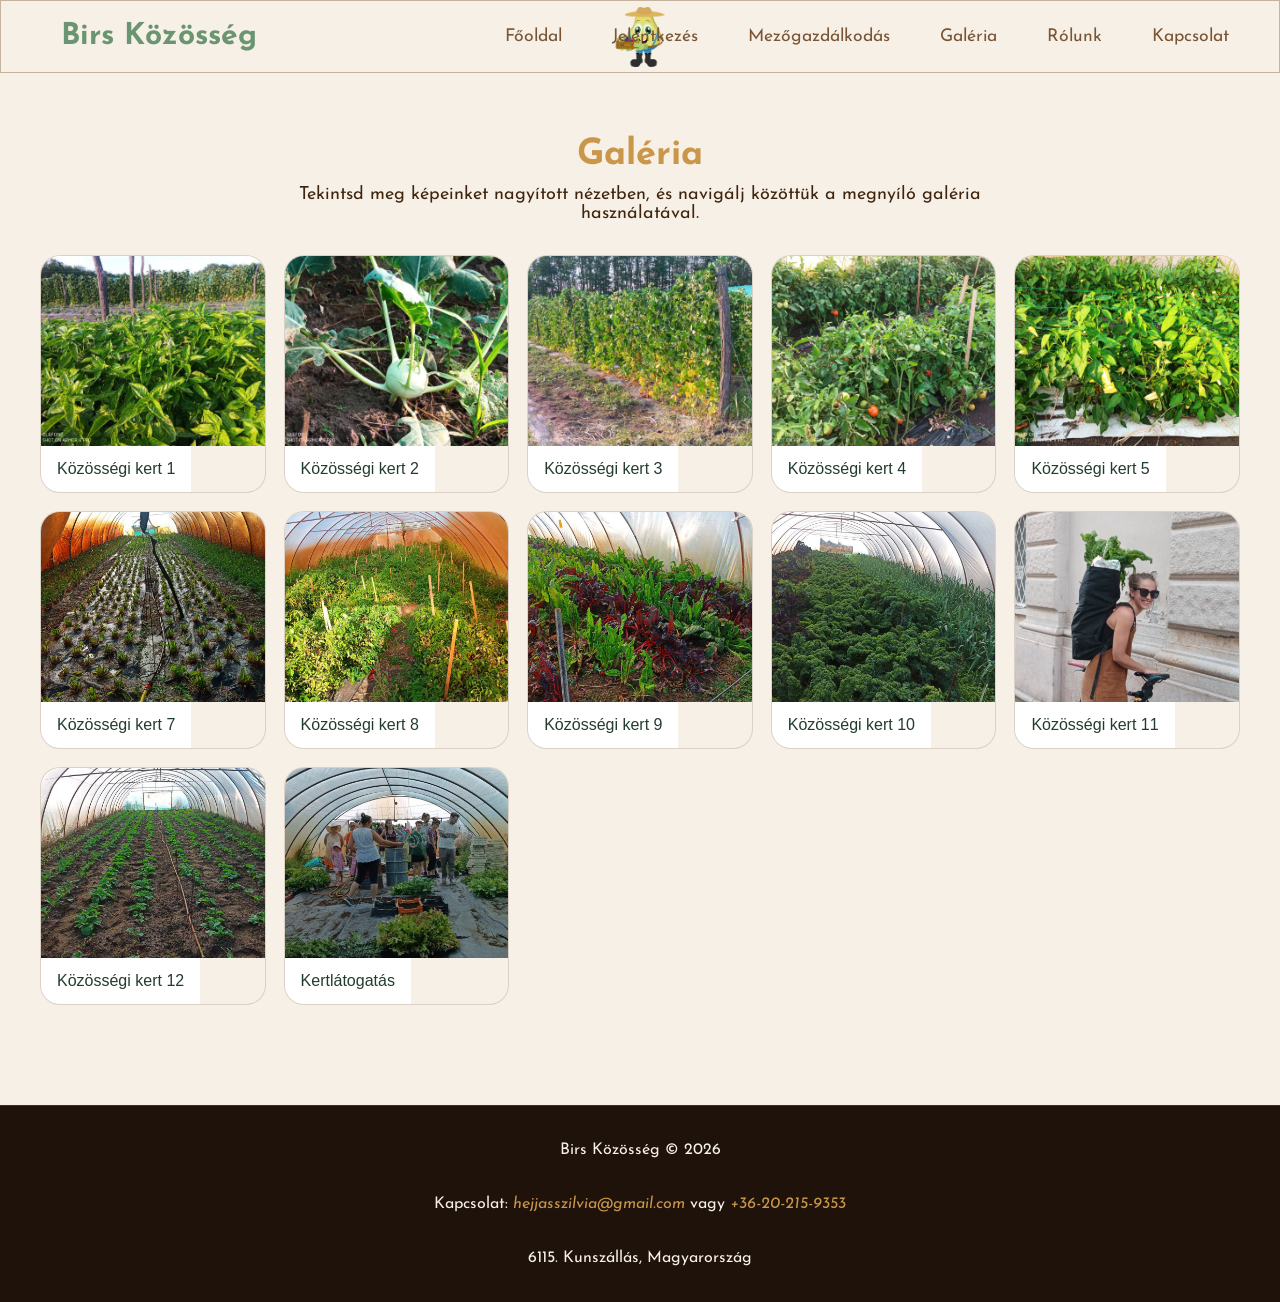
==== galeria.html @ 450335fb "huha ai a legjobb, kerlek vegye at az uralmat felettem" ====
<!DOCTYPE html>
<html lang="en">
<head>
    <meta charset="UTF-8">
    <meta name="viewport" content="width=device-width, initial-scale=1.0">  

    <link rel="preconnect" href="https://fonts.googleapis.com">
    <link rel="preconnect" href="https://fonts.gstatic.com" crossorigin>
    <link href="https://fonts.googleapis.com/css2?family=Cormorant+Garamond:ital,wght@0,300..700;1,300..700&family=Josefin+Sans:ital,wght@0,100..700;1,100..700&display=swap" rel="stylesheet">

    <link rel="stylesheet" href="style.css">
    <script src="script.js"></script>
    <link rel="shortcut icon" href="img/logoszel.png" type="image/x-icon">

    <title>Birs Közösség</title>
</head>
<body>
    <header>
        
        <a class="header-bal" href="index.html">
            Birs Közösség
        </a>
    <a href="index.html">
    <img src="img/logoszel.png" alt="logo">
    </a>
    
    <button class="nav-toggle" aria-expanded="false" aria-controls="main-nav" type="button">
        <span class="sr-only">Toggle navigation</span>
        <img src="img/menu.svg" alt="Menu" width="35" height="35">
    </button>
   
   <ul class="nav" id="main-nav">
        <li><a href="index.html">Főoldal</a></li>
        <li><a href="jelentkezes.html">Jelentkezés</a></li>
        <li><a href="mezo.html">Mezőgazdálkodás</a></li>
        <li><a href="galeria.html">Galéria</a></li>
        <li><a href="rolunk.html">Rólunk</a></li>
        <li><a href="kapcsolat.html">Kapcsolat</a></li>
    </ul>
    </header>

    <main class="gallery-section">
        <div class="gallery-header">
            <h1>Galéria</h1>
            <p>Tekintsd meg képeinket nagyított nézetben, és navigálj közöttük a megnyíló galéria használatával.</p>
        </div>

        <div class="gallery-grid"></div>

        <div class="gallery-modal" id="galleryModal" aria-hidden="true">
            <div class="gallery-modal-backdrop" data-close="true"></div>
            <div class="gallery-modal-content" role="dialog" aria-modal="true" aria-labelledby="galleryModalTitle">
                <button class="gallery-modal-close" type="button" aria-label="Bezárás">×</button>
                <img id="galleryModalImage" src="" alt="" />
                <div class="gallery-modal-controls">
                    <button type="button" class="gallery-prev">Előző</button>
                    <div class="gallery-modal-caption" id="galleryModalCaption"></div>
                    <button type="button" class="gallery-next">Következő</button>
                </div>
            </div>
        </div>
    </main>

    <footer class="site-footer">
        <div class="footer-content">
            <p>Birs Közösség &copy; 2026</p>
            <p>Kapcsolat: <span style="font-style: italic; color: var(--straw);">hejjasszilvia@gmail.com</span> vagy <span style="font-style: italic; color: var(--straw);"> +36-20-215-9353</span></p>
            <p>6115. Kunszállás, Magyarország</p>
        </div>
    </footer>

    <script>
        (function () {
            const galleryImages = [
                { src: 'img/1.jpg', caption: 'Közösségi kert 1' },
                { src: 'img/2.jpg', caption: 'Közösségi kert 2' },
                { src: 'img/3.jpg', caption: 'Közösségi kert 3' },
                { src: 'img/4.jpg', caption: 'Közösségi kert 4' },
                { src: 'img/5.jpg', caption: 'Közösségi kert 5' },
                { src: 'img/7.jpg', caption: 'Közösségi kert 7' },
                { src: 'img/8.jpg', caption: 'Közösségi kert 8' },
                { src: 'img/9.jpg', caption: 'Közösségi kert 9' },
                { src: 'img/10.jpg', caption: 'Közösségi kert 10' },
                { src: 'img/11.jpg', caption: 'Közösségi kert 11' },
                { src: 'img/12.jpg', caption: 'Közösségi kert 12' },
                { src: 'img/kertlat1.jpg', caption: 'Kertlátogatás' }
            ];

            const galleryGrid = document.querySelector('.gallery-grid');
            const modal = document.getElementById('galleryModal');
            const modalImage = document.getElementById('galleryModalImage');
            const modalCaption = document.getElementById('galleryModalCaption');
            const btnPrev = modal.querySelector('.gallery-prev');
            const btnNext = modal.querySelector('.gallery-next');
            const btnClose = modal.querySelector('.gallery-modal-close');
            const backdrop = modal.querySelector('.gallery-modal-backdrop');
            let activeIndex = 0;

            function renderGallery() {
                galleryImages.forEach((item, index) => {
                    const button = document.createElement('button');
                    button.type = 'button';
                    button.className = 'gallery-item';
                    button.dataset.index = index;
                    button.innerHTML = `
                        <img src="${item.src}" alt="${item.caption}" loading="lazy" />
                        <div class="gallery-item-caption">${item.caption}</div>
                    `;
                    button.addEventListener('click', () => openModal(index));
                    galleryGrid.appendChild(button);
                });
            }

            function openModal(index) {
                activeIndex = index;
                updateModal();
                modal.classList.add('open');
                modal.setAttribute('aria-hidden', 'false');
                document.body.style.overflow = 'hidden';
            }

            function closeModal() {
                modal.classList.remove('open');
                modal.setAttribute('aria-hidden', 'true');
                document.body.style.overflow = '';
            }

            function updateModal() {
                const item = galleryImages[activeIndex];
                modalImage.src = item.src;
                modalImage.alt = item.caption;
                modalCaption.textContent = item.caption;
            }

            function showNext() {
                activeIndex = (activeIndex + 1) % galleryImages.length;
                updateModal();
            }

            function showPrev() {
                activeIndex = (activeIndex - 1 + galleryImages.length) % galleryImages.length;
                updateModal();
            }

            btnNext.addEventListener('click', showNext);
            btnPrev.addEventListener('click', showPrev);
            btnClose.addEventListener('click', closeModal);
            backdrop.addEventListener('click', closeModal);
            window.addEventListener('keydown', (event) => {
                if (!modal.classList.contains('open')) return;
                if (event.key === 'Escape') closeModal();
                if (event.key === 'ArrowRight') showNext();
                if (event.key === 'ArrowLeft') showPrev();
            });

            renderGallery();
        })();
    </script>
</body>
</html>
---- style.css ----
:root {
    --soil: #1e120a;
    --bark: #3f2510;
    --clay: #7a5535;
    --straw: #c9964a;
    --cream: #f7f0e6;
    --sage: #6b9472;
    --meadow: #3d6e4e;
    --meadow2: #233d2c;
    --mist: #dde8e0;
    --dusk: #c4b49e;
    --white: #fdfaf6;
}

body{
    background-color: var(--cream);
    margin: 0px;
    /* font-family: 'Cormorant Garamond', serif;
    font-style: italic; */
    font-family: "Josefin Sans", sans-serif;
}

header{
    position: relative;
    background: rgba(247, 240, 230, 0.93);
    backdrop-filter: blur(10px);
    border: 1px solid var(--dusk);
    color: white;
    padding: 20px 40px;
    display: flex;
    justify-content: space-between;
    align-items: center;
}

header .nav {
    font-size: 1.1rem;
    z-index: 1;
    margin: 0;
    padding: 0;
    list-style: none;
    display: flex;
    gap: 30px;
}

header .nav li a {
    padding: 5px 10px;
    border-radius: 7px;
    text-decoration: none;
    color: var(--clay);
    transition: .5s cubic-bezier(0.075, 0.82, 0.165, 1);
}

header .nav li a:hover {
    background-color: var(--clay);
    color: var(--white);
}

header img {
    position: absolute;
    left: 50%;
    top: 50%;
    transform: translate(-50%, -50%);
    height: 60px;
}

header .header-bal:any-link{
    font-weight: bold;
    z-index: 1;
    padding-left: 20px;
    display: flex;
    flex-direction: row;
    gap: 40px;
    font-size: 30px;
    color: var(--sage);
    margin: 0px;
    text-decoration: none;
    transition: .5s cubic-bezier(0.075, 0.82, 0.165, 1);
}

header .header-bal:any-link:hover{
    color: var(--clay);
}

header .p-bal {
    font-weight: bold;
    z-index: 1;
    padding-left: 20px;
    display: flex;
    flex-direction: row;
    gap: 40px;
    font-size: 15px;
    color: var(--sage);
    margin: 0px;
}

header .nav-toggle {
    display: none;
    border: none;
    background: transparent;
    padding: 10px;
    cursor: pointer;
    z-index: 2;
}

header .nav-toggle img {
    display: block;
    width: 35px;
    height: 35px;
    object-fit: contain;
}

.sr-only {
    position: absolute;
    width: 1px;
    height: 1px;
    padding: 0;
    margin: -1px;
    overflow: hidden;
    clip: rect(0, 0, 0, 0);
    white-space: nowrap;
    border: 0;
}

.atadopontok{
    max-width: 800px;
    margin-top: 50px;
    margin-left: auto;
    margin-right: auto;
}

.atadopontok h1{
    font-size: 30px;
    font-weight: bold;
    color: var(--straw);
    margin-bottom: 20px;
    text-align: center;
}
.atadopontok li{
    margin-bottom: 14px;

}
.atadopontok li a:any-link{
    font-size: 17px;
    font-weight: bold;
    text-decoration: none;
    color: var(--bark);
    transition: .5s cubic-bezier(0.075, 0.82, 0.165, 1);
}

.jelentkezes{
    color: var(--meadow2);
    
    max-width: 60%;
    margin-top: 50px;
    margin-left: auto;
    margin-right: auto;
}

.jelentkezes h1{
    font-size: 28px;
    font-weight: bold;
    color: var(--bark);
    margin-bottom: 10px;
    text-align: center;
}

.jelentkezes p{
    font-size: 20px;
    color: var(--bark);
    margin-bottom: 10px;
    text-align: justify;
}

.gallery-section {
    max-width: 1200px;
    margin: 0 auto;
    padding: 40px 20px;
}

.gallery-header {
    text-align: center;
    margin-bottom: 32px;
}

.gallery-header h1 {
    font-size: 36px;
    color: var(--straw);
    margin-bottom: 12px;
}

.gallery-header p {
    font-size: 18px;
    color: var(--bark);
    max-width: 760px;
    margin: 0 auto;
}

.gallery-grid {
    display: grid;
    grid-template-columns: repeat(auto-fit, minmax(220px, 1fr));
    gap: 18px;
}

.gallery-item {
    background: var(--cream);
    border: 1px solid rgba(62, 36, 16, 0.15);
    border-radius: 20px;
    overflow: hidden;
    cursor: pointer;
    text-align: left;
    padding: 0;
    display: flex;
    flex-direction: column;
    transition: transform 0.25s ease, box-shadow 0.25s ease;
}

.gallery-item:hover {
    transform: translateY(-4px);
    box-shadow: 0 16px 30px rgba(0, 0, 0, 0.12);
}

.gallery-item img {
    width: 100%;
    height: 190px;
    object-fit: cover;
    display: block;
}

.gallery-item-caption {
    padding: 14px 16px;
    font-size: 16px;
    color: var(--meadow2);
    background: #fff;
}

.gallery-modal {
    position: fixed;
    inset: 0;
    display: none;
    justify-content: center;
    align-items: center;
    z-index: 999;
}

.gallery-modal.open {
    display: flex;
}

.gallery-modal-backdrop {
    position: absolute;
    inset: 0;
    background: rgba(15, 12, 8, 0.85);
}

.gallery-modal-content {
    position: relative;
    width: min(100%, 980px);
    max-height: 90vh;
    z-index: 1;
    display: flex;
    flex-direction: column;
    gap: 14px;
}

.gallery-modal img {
    width: 100%;
    max-height: 75vh;
    object-fit: contain;
    border-radius: 20px;
    background: #000;
}

.gallery-modal-close {
    position: absolute;
    top: -10px;
    right: -10px;
    background: rgba(255, 255, 255, 0.14);
    color: var(--cream);
    border: none;
    font-size: 30px;
    width: 48px;
    height: 48px;
    border-radius: 50%;
    cursor: pointer;
    z-index: 2;
}

.gallery-modal-controls {
    display: flex;
    align-items: center;
    justify-content: space-between;
    gap: 12px;
}

.gallery-modal-caption {
    flex: 1;
    color: var(--cream);
    font-size: 18px;
    text-align: center;
    min-height: 42px;
}

.gallery-modal button {
    border: none;
    background: rgba(255,255,255,0.14);
    color: var(--cream);
    padding: 12px 18px;
    border-radius: 999px;
    cursor: pointer;
    transition: background 0.2s ease;
}

.gallery-modal button:hover {
    background: rgba(255,255,255,0.22);
}

@media (max-width: 860px) {
    .gallery-item img {
        height: 160px;
    }

    .gallery-modal-content {
        width: 100%;
        padding: 16px;
    }

    .gallery-modal button {
        padding: 10px 14px;
        font-size: 14px;
    }
}

@media (max-width: 600px) {
    .gallery-grid {
        grid-template-columns: 1fr;
    }

    .gallery-modal-controls {
        flex-direction: column;
        align-items: stretch;
    }
}

@media (max-width: 1000px) {
    header {
        padding: 20px;
        flex-wrap: wrap;
        align-items: flex-start;
        gap: 20px;
    }

    header > div {
        order: 1;
    }

    header .header-bal:any-link {
        font-size: 24px;
        padding-left: 0;
        gap: 20px;
        margin-top: 18px;
        order: 1;
        
    }

    header .p-bal {
        order: 1;
        margin-top: 0px;
        padding-left: 0;
    }

    header > a:has(img) {
        order: 0;
    }

    header img {
        position: static;
        transform: none;
        height: 50px;
        order: 3;
    }

    header .nav-toggle {
        display: flex;
        order: 2;
        margin-left: auto;
    }

    header .nav {
        width: 100%;
        display: none;
        flex-direction: column;
        gap: 12px;
        margin: 0;
        padding: 10px 0 0;
        order: 4;
        border-top: 1px solid var(--dusk);
    }

    header .nav.open {
        display: flex;
    }

    header .nav li a {
        display: block;
        width: 100%;
        padding: 10px 12px;
    }

    .atadopontok{
        max-width: 90%;
        margin-top: 30px;
    }

    .jelentkezes{
    max-width: 90%;
    }

    .site-footer {
        padding: 18px 14px;
    }

    .kertlat {
        flex-direction: column;
        align-items: stretch;
    }

    .kertlat .jelentkezes,
    .kertlat img {
        width: 100%;
    }
}

#leaflet-js-map {
    margin-left: auto;
    margin-right: auto;
    width: 400px;
    height: 400px;
    margin-top: 30px;
    margin-bottom: 30px;
    border-radius: 30px;
    box-shadow: 0px 0px 20px rgba(0, 0, 0, 0.3);
}

.site-footer {
    margin-top: 60px;
    background-color: var(--soil);
    color: var(--cream);
    padding: 20px 18px;
    text-align: center;
    border-top: 1px solid rgba(255, 255, 255, 0.12);
}

.site-footer .footer-content {
    display: flex;
    flex-direction: column;
    gap: 6px;
    align-items: center;
    justify-content: center;
}

.site-footer a:hover {
    text-decoration: underline;
}

.kertlat {
    display: flex;
    align-items: center;
    gap: 30px;
    flex-wrap: wrap;
    max-width: 1200px;
    margin: 0 auto;
    padding: 30px 20px;
}

.kertlat .jelentkezes {
    flex: 1 1 320px;
    min-width: 280px;
}

.kertlat img {
    flex: 1 1 320px;
    max-width: 600px;
    width: 100%;
    border-radius: 15px;
    height: auto;
    display: block;
    margin: 0 auto;
}
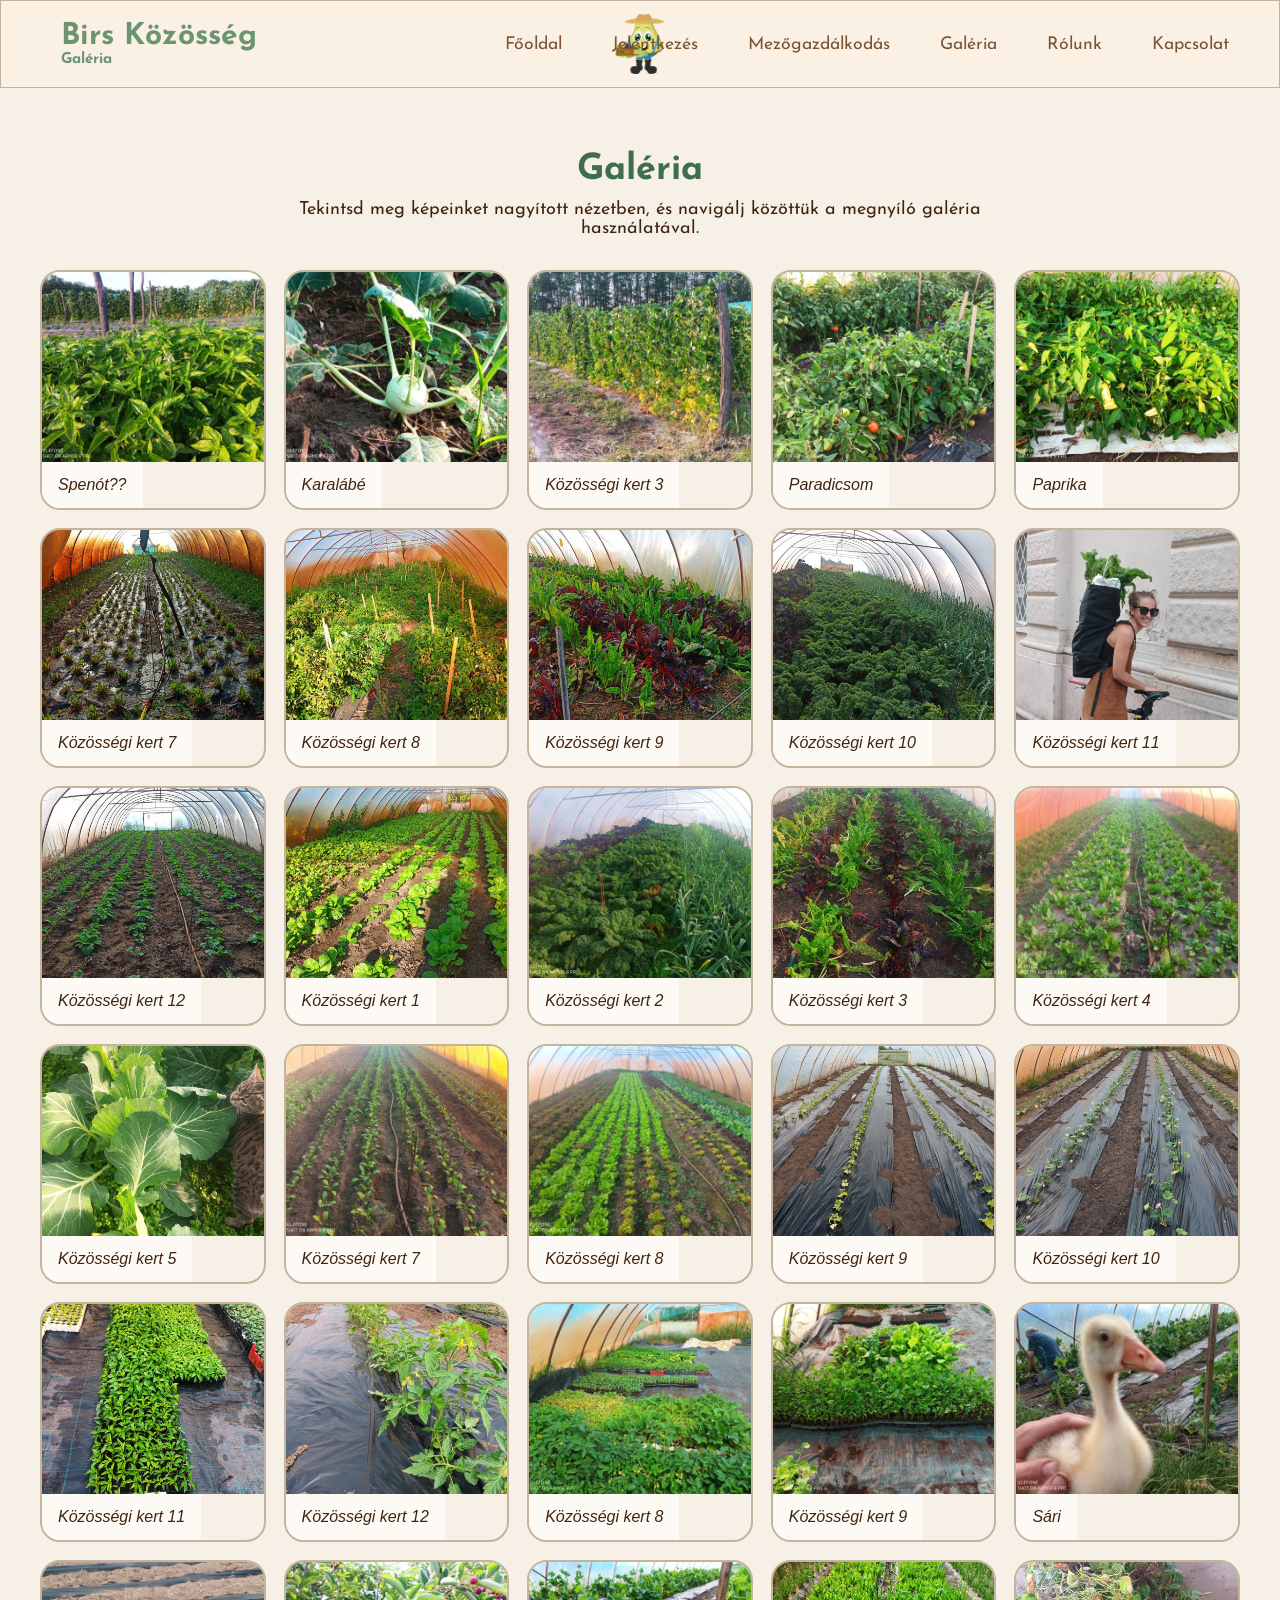
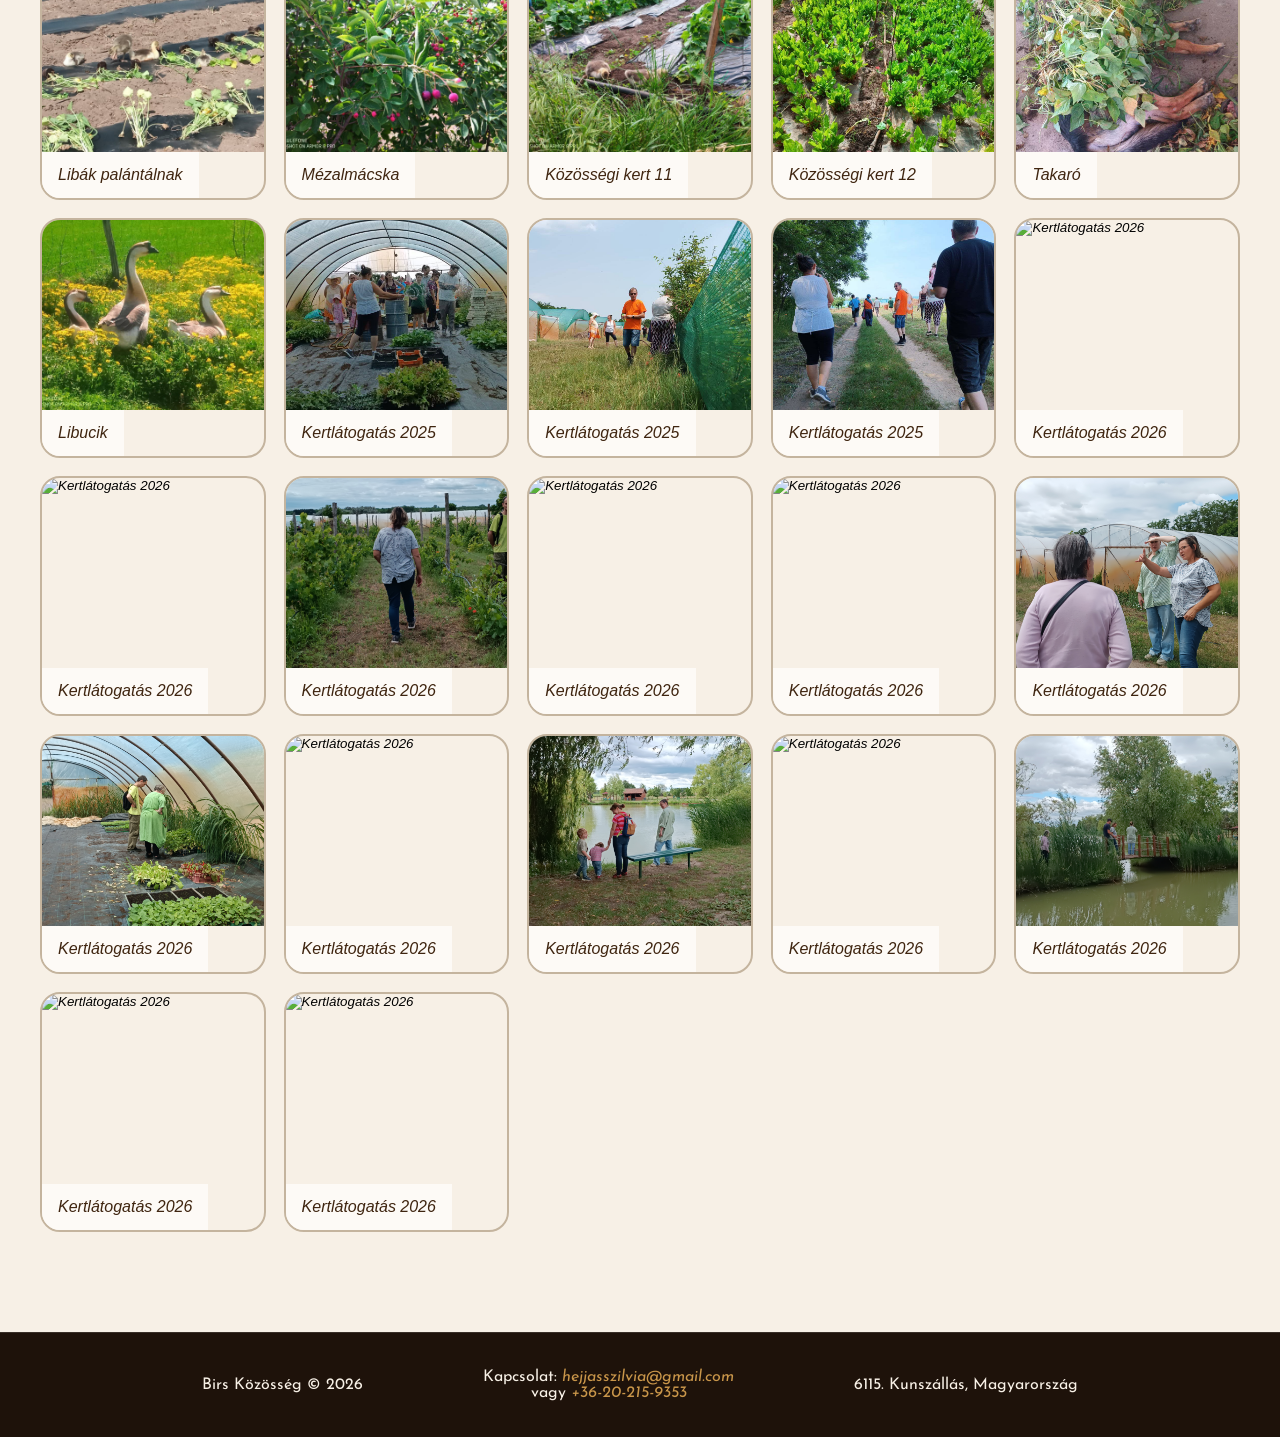
==== commit 73628437: "asd" ====
--- a/galeria.html
+++ b/galeria.html
@@ -17,9 +17,12 @@
 <body>
     <header>
         
+        <div>
         <a class="header-bal" href="index.html">
             Birs Közösség
         </a>
+        <p class="p-bal">Galéria</p>
+        </div>
     <a href="index.html">
     <img src="img/logoszel.png" alt="logo">
     </a>
@@ -50,7 +53,7 @@
         <div class="gallery-modal" id="galleryModal" aria-hidden="true">
             <div class="gallery-modal-backdrop" data-close="true"></div>
             <div class="gallery-modal-content" role="dialog" aria-modal="true" aria-labelledby="galleryModalTitle">
-                <button class="gallery-modal-close" type="button" aria-label="Bezárás">×</button>
+                <button class="gallery-modal-close" type="button" aria-label="Bezárás">X</button>
                 <img id="galleryModalImage" src="" alt="" />
                 <div class="gallery-modal-controls">
                     <button type="button" class="gallery-prev">Előző</button>
@@ -64,7 +67,7 @@
     <footer class="site-footer">
         <div class="footer-content">
             <p>Birs Közösség &copy; 2026</p>
-            <p>Kapcsolat: <span style="font-style: italic; color: var(--straw);">hejjasszilvia@gmail.com</span> vagy <span style="font-style: italic; color: var(--straw);"> +36-20-215-9353</span></p>
+            <p>Kapcsolat: <span style="font-style: italic; color: var(--straw);">hejjasszilvia@gmail.com</span><br> vagy <span style="font-style: italic; color: var(--straw);"> +36-20-215-9353</span></p>
             <p>6115. Kunszállás, Magyarország</p>
         </div>
     </footer>
@@ -72,18 +75,53 @@
     <script>
         (function () {
             const galleryImages = [
-                { src: 'img/1.jpg', caption: 'Közösségi kert 1' },
-                { src: 'img/2.jpg', caption: 'Közösségi kert 2' },
+                { src: 'img/1.jpg', caption: 'Spenót??' },
+                { src: 'img/2.jpg', caption: 'Karalábé' },
                 { src: 'img/3.jpg', caption: 'Közösségi kert 3' },
-                { src: 'img/4.jpg', caption: 'Közösségi kert 4' },
-                { src: 'img/5.jpg', caption: 'Közösségi kert 5' },
+                { src: 'img/4.jpg', caption: 'Paradicsom' },
+                { src: 'img/5.jpg', caption: 'Paprika' },
                 { src: 'img/7.jpg', caption: 'Közösségi kert 7' },
                 { src: 'img/8.jpg', caption: 'Közösségi kert 8' },
                 { src: 'img/9.jpg', caption: 'Közösségi kert 9' },
                 { src: 'img/10.jpg', caption: 'Közösségi kert 10' },
                 { src: 'img/11.jpg', caption: 'Közösségi kert 11' },
                 { src: 'img/12.jpg', caption: 'Közösségi kert 12' },
-                { src: 'img/kertlat1.jpg', caption: 'Kertlátogatás' }
+                { src: 'img/13.jpg', caption: 'Közösségi kert 1' },
+                { src: 'img/14.jpg', caption: 'Közösségi kert 2' },
+                { src: 'img/15.jpg', caption: 'Közösségi kert 3' },
+                { src: 'img/16.jpg', caption: 'Közösségi kert 4' },
+                { src: 'img/17.jpg', caption: 'Közösségi kert 5' },
+                { src: 'img/18.jpg', caption: 'Közösségi kert 7' },
+                { src: 'img/19.jpg', caption: 'Közösségi kert 8' },
+                { src: 'img/20.jpg', caption: 'Közösségi kert 9' },
+                { src: 'img/21.jpg', caption: 'Közösségi kert 10' },
+                { src: 'img/22.jpg', caption: 'Közösségi kert 11' },
+                { src: 'img/23.jpg', caption: 'Közösségi kert 12' },
+                { src: 'img/24.jpg', caption: 'Közösségi kert 8' },
+                { src: 'img/25.jpg', caption: 'Közösségi kert 9' },
+                { src: 'img/26.jpg', caption: 'Sári' },
+                { src: 'img/27.jpg', caption: 'Libák palántálnak' },
+                { src: 'img/28.jpg', caption: 'Mézalmácska' },
+                { src: 'img/29.jpg', caption: 'Közösségi kert 11' },
+                { src: 'img/30.jpg', caption: 'Közösségi kert 12' },
+                { src: 'img/31.jpg', caption: 'Takaró' },
+                { src: 'img/32.jpg', caption: 'Libucik' },
+                { src: 'img/k1.jpg', caption: 'Kertlátogatás 2025' },
+                { src: 'img/k2.jpg', caption: 'Kertlátogatás 2025' },
+                { src: 'img/k3.jpg', caption: 'Kertlátogatás 2025' },
+                { src: 'img/kt1.jpg', caption: 'Kertlátogatás 2026' },
+                { src: 'img/kt2.jpg', caption: 'Kertlátogatás 2026' },
+                { src: 'img/kt3.jpg', caption: 'Kertlátogatás 2026' },
+                { src: 'img/kt4.jpg', caption: 'Kertlátogatás 2026' },
+                { src: 'img/kt5.jpg', caption: 'Kertlátogatás 2026' },
+                { src: 'img/kt6.jpg', caption: 'Kertlátogatás 2026' },
+                { src: 'img/kt7.jpg', caption: 'Kertlátogatás 2026' },
+                { src: 'img/kt8.jpg', caption: 'Kertlátogatás 2026' },
+                { src: 'img/kt9.jpg', caption: 'Kertlátogatás 2026' },
+                { src: 'img/kt10.jpg', caption: 'Kertlátogatás 2026' },
+                { src: 'img/kt11.jpg', caption: 'Kertlátogatás 2026' },
+                { src: 'img/kt12.jpg', caption: 'Kertlátogatás 2026' },
+                { src: 'img/kt13.jpg', caption: 'Kertlátogatás 2026' },
             ];
 
             const galleryGrid = document.querySelector('.gallery-grid');
--- a/style.css
+++ b/style.css
@@ -22,10 +22,9 @@
 
 header{
     position: relative;
-    background: rgba(247, 240, 230, 0.93);
+    background: #faf1e4;
     backdrop-filter: blur(10px);
     border: 1px solid var(--dusk);
-    color: white;
     padding: 20px 40px;
     display: flex;
     justify-content: space-between;
@@ -151,7 +150,7 @@
     color: var(--meadow2);
     
     max-width: 60%;
-    margin-top: 50px;
+    margin-top: 70px;
     margin-left: auto;
     margin-right: auto;
 }
@@ -184,7 +183,7 @@
 
 .gallery-header h1 {
     font-size: 36px;
-    color: var(--straw);
+    color: var(--meadow);
     margin-bottom: 12px;
 }
 
@@ -202,8 +201,9 @@
 }
 
 .gallery-item {
+    font-style: italic;
     background: var(--cream);
-    border: 1px solid rgba(62, 36, 16, 0.15);
+    border: 2px solid var(--dusk);
     border-radius: 20px;
     overflow: hidden;
     cursor: pointer;
@@ -211,7 +211,7 @@
     padding: 0;
     display: flex;
     flex-direction: column;
-    transition: transform 0.25s ease, box-shadow 0.25s ease;
+    transition: transform 0.5s cubic-bezier(0.075, 0.82, 0.165, 1), box-shadow 0.4s cubic-bezier(0.075, 0.82, 0.165, 1);
 }
 
 .gallery-item:hover {
@@ -229,8 +229,8 @@
 .gallery-item-caption {
     padding: 14px 16px;
     font-size: 16px;
-    color: var(--meadow2);
-    background: #fff;
+    color: var(--bark);
+    background: var(--white);
 }
 
 .gallery-modal {
@@ -272,12 +272,12 @@
 
 .gallery-modal-close {
     position: absolute;
-    top: -10px;
-    right: -10px;
+    top: -50px;
+    right: -50px;
     background: rgba(255, 255, 255, 0.14);
     color: var(--cream);
     border: none;
-    font-size: 30px;
+    font-size: 23px;
     width: 48px;
     height: 48px;
     border-radius: 50%;
@@ -314,6 +314,63 @@
     background: rgba(255,255,255,0.22);
 }
 
+#leaflet-js-map {
+    margin-left: auto;
+    margin-right: auto;
+    width: 400px;
+    height: 400px;
+    margin-top: 30px;
+    margin-bottom: 30px;
+    border-radius: 30px;
+    box-shadow: 0px 0px 20px rgba(0, 0, 0, 0.3);
+}
+
+.site-footer {
+    margin-top: 60px;
+    background-color: var(--soil);
+    color: var(--cream);
+    padding: 20px 18px;
+    text-align: center;
+    border-top: 1px solid rgba(255, 255, 255, 0.12);
+}
+
+.site-footer .footer-content {
+    display: flex;
+    flex-direction: row;
+    gap: 120px;
+    align-items: center;
+    justify-content: center;
+}
+
+.site-footer p:hover {
+    color: var(--dusk);
+}
+
+.kertlat {
+    display: flex;
+    align-items: center;
+    gap: 30px;
+    flex-wrap: wrap;
+    max-width: 1200px;
+    margin: 0 auto;
+    padding: 30px 20px;
+}
+
+.kertlat .jelentkezes {
+    flex: 1 1 320px;
+    min-width: 280px;
+}
+
+.kertlat img {
+    flex: 1 1 320px;
+    max-width: 600px;
+    width: 100%;
+    border-radius: 15px;
+    height: auto;
+    display: block;
+    margin: 0 auto;
+}
+
 @media (max-width: 860px) {
     .gallery-item img {
         height: 160px;
@@ -338,6 +395,9 @@
     .gallery-modal-controls {
         flex-direction: column;
         align-items: stretch;
+        margin-left: auto;
+        margin-right: auto;
+        width: 25%;
     }
 }
 
@@ -419,6 +479,11 @@
         padding: 18px 14px;
     }
 
+    .site-footer .footer-content {
+        flex-direction: column;
+        gap: 12px;
+    }
+
     .kertlat {
         flex-direction: column;
         align-items: stretch;
@@ -430,63 +495,7 @@
     }
 }
 
-#leaflet-js-map {
-    margin-left: auto;
-    margin-right: auto;
-    width: 400px;
-    height: 400px;
-    margin-top: 30px;
-    margin-bottom: 30px;
-    border-radius: 30px;
-    box-shadow: 0px 0px 20px rgba(0, 0, 0, 0.3);
-}
-
-.site-footer {
-    margin-top: 60px;
-    background-color: var(--soil);
-    color: var(--cream);
-    padding: 20px 18px;
-    text-align: center;
-    border-top: 1px solid rgba(255, 255, 255, 0.12);
-}
-
-.site-footer .footer-content {
-    display: flex;
-    flex-direction: column;
-    gap: 6px;
-    align-items: center;
-    justify-content: center;
-}
-
-.site-footer a:hover {
-    text-decoration: underline;
-}
-
-.kertlat {
-    display: flex;
-    align-items: center;
-    gap: 30px;
-    flex-wrap: wrap;
-    max-width: 1200px;
-    margin: 0 auto;
-    padding: 30px 20px;
-}
-
-.kertlat .jelentkezes {
-    flex: 1 1 320px;
-    min-width: 280px;
-}
-
-.kertlat img {
-    flex: 1 1 320px;
-    max-width: 600px;
-    width: 100%;
-    border-radius: 15px;
-    height: auto;
-    display: block;
-    margin: 0 auto;
-}
-
-
-
-
+
+
+
+
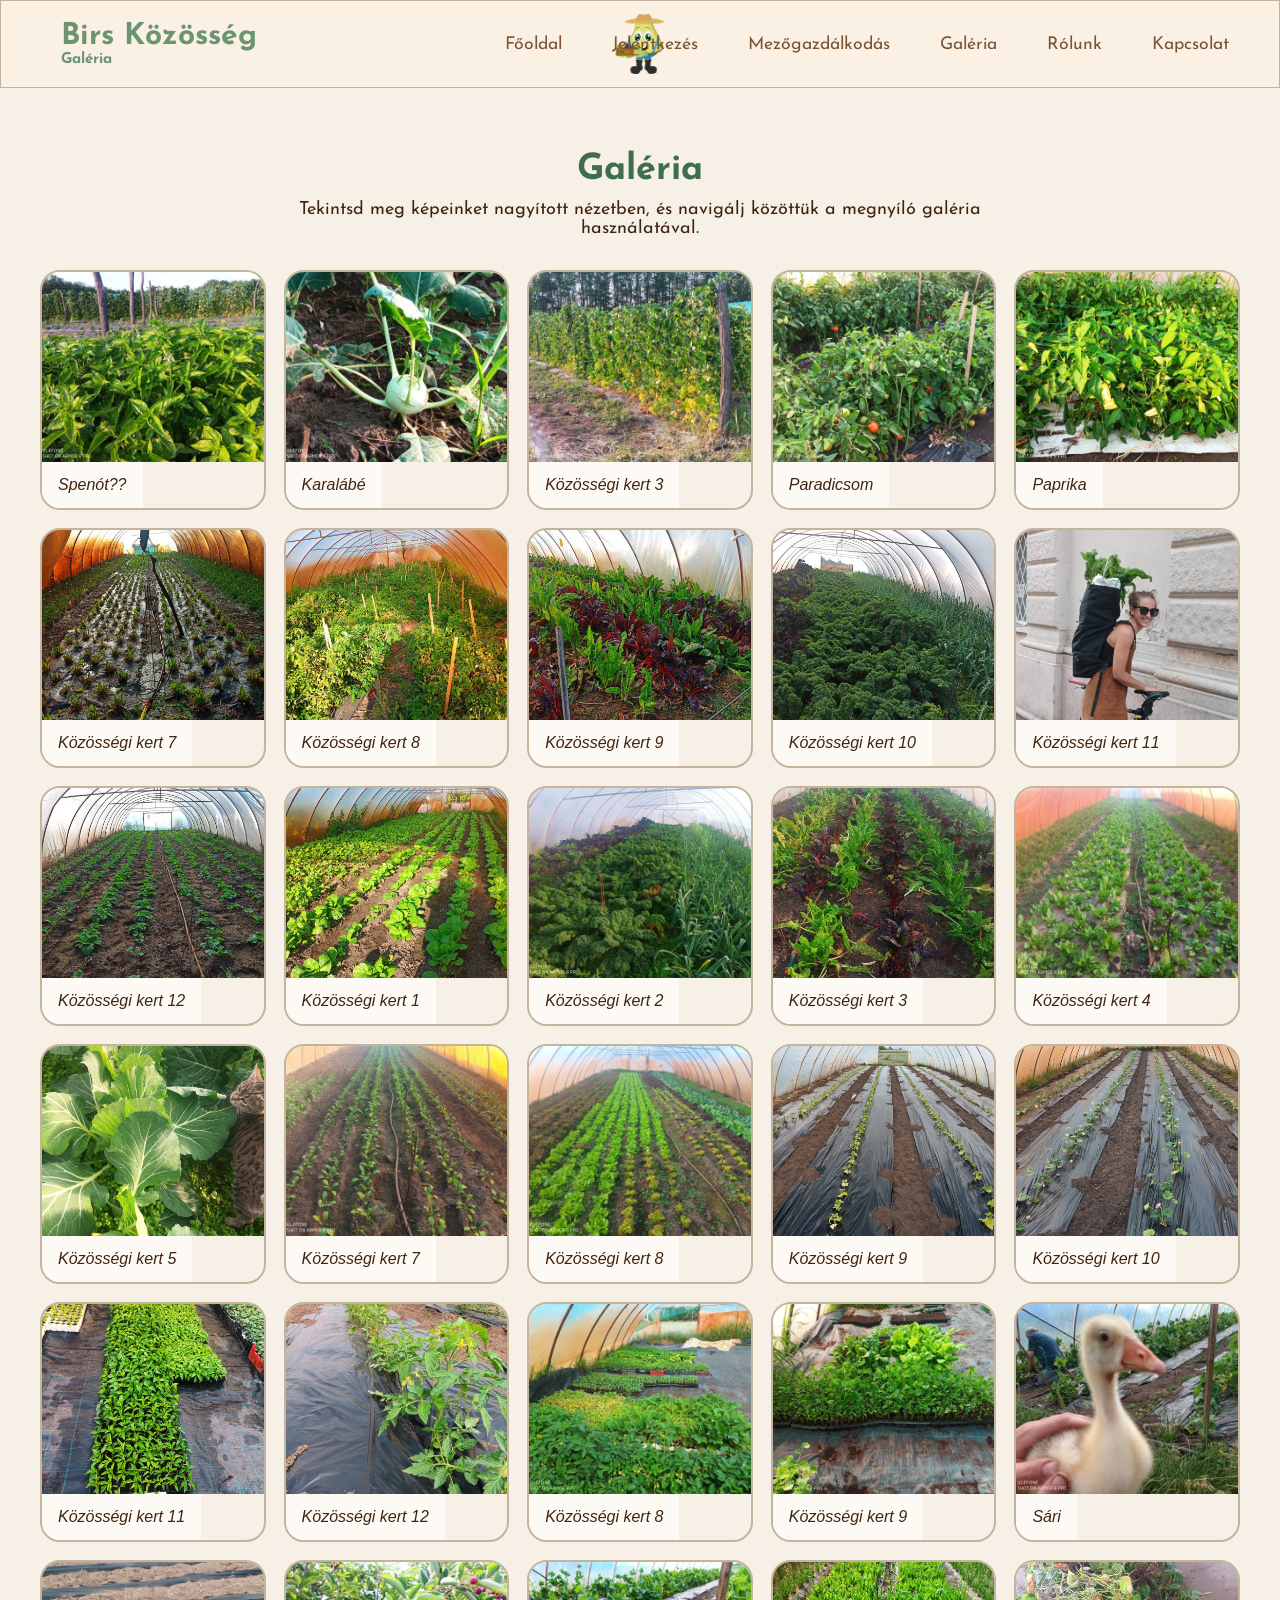
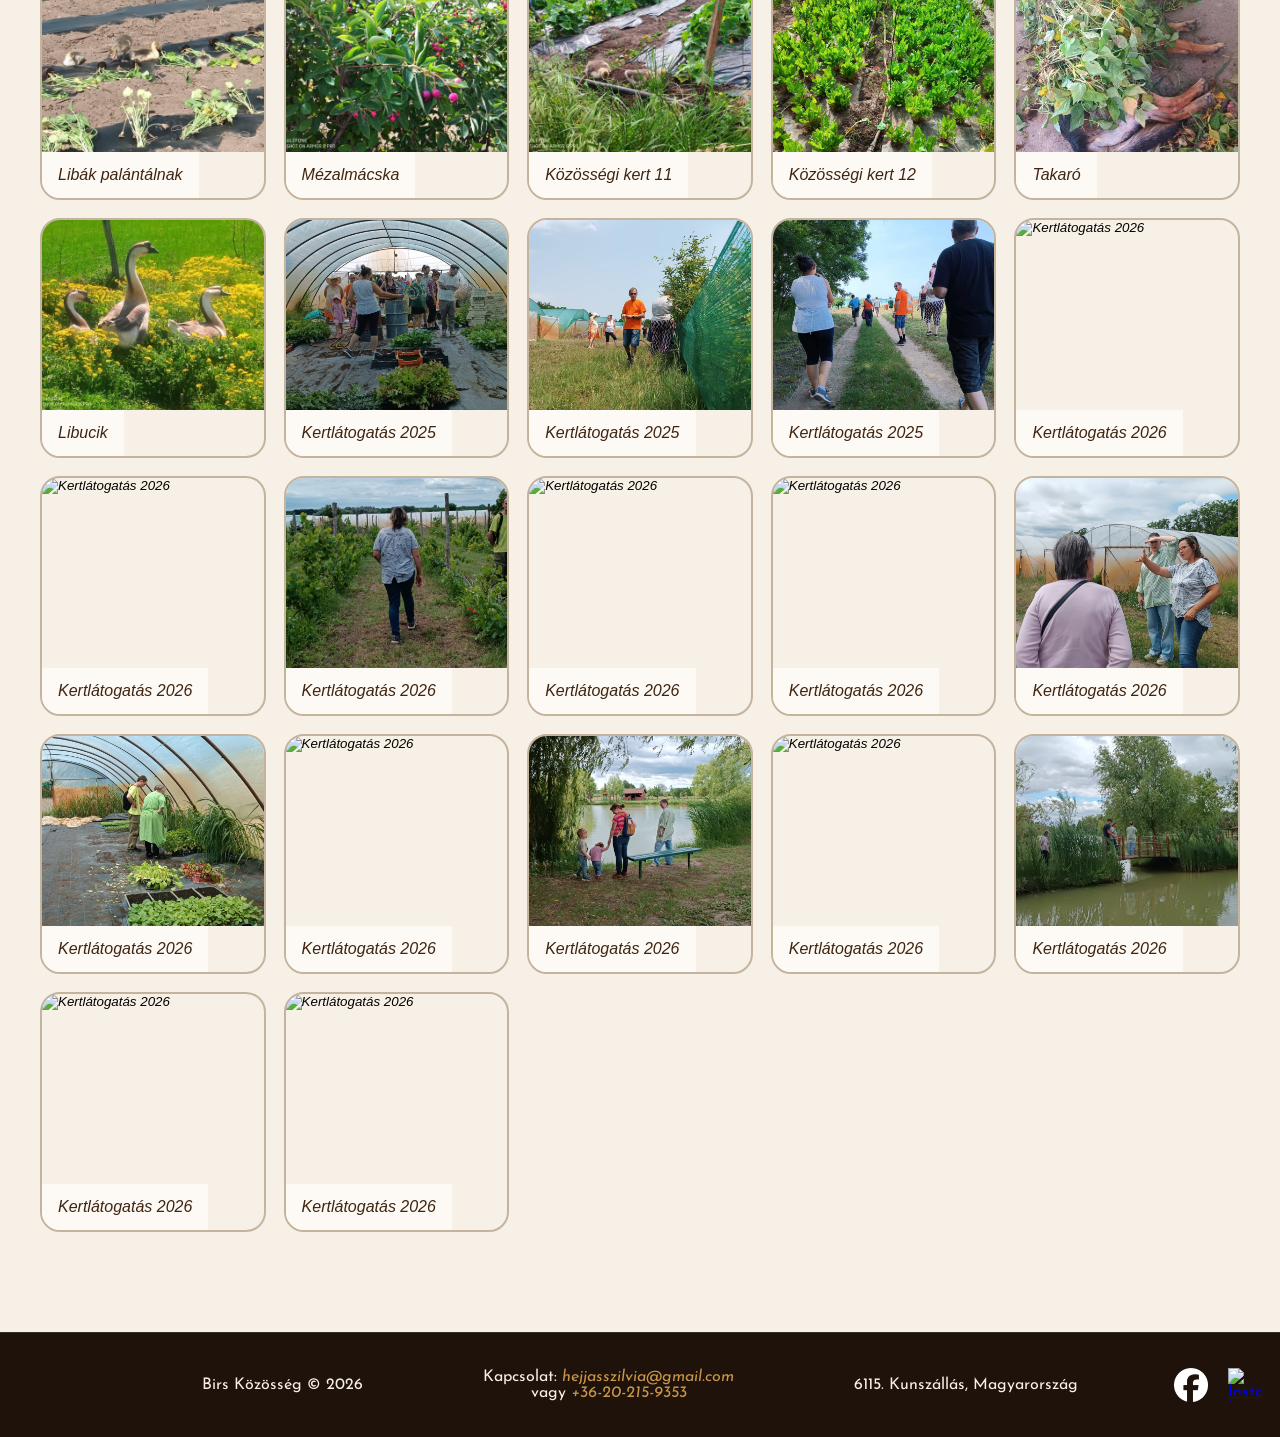
==== commit 9a3b06ae: "asd" ====
--- a/galeria.html
+++ b/galeria.html
@@ -69,6 +69,14 @@
             <p>Birs Közösség &copy; 2026</p>
             <p>Kapcsolat: <span style="font-style: italic; color: var(--straw);">hejjasszilvia@gmail.com</span><br> vagy <span style="font-style: italic; color: var(--straw);"> +36-20-215-9353</span></p>
             <p>6115. Kunszállás, Magyarország</p>
+        </div>
+        <div class="footer-social">
+            <a href="https://www.facebook.com/groups/141650276009754/" target="_blank" rel="noopener noreferrer">
+                <img src="img/facebook-app-round-white-icon.webp" alt="Facebook logo">
+            </a>
+            <a href="https://www.instagram.com/birskozosseg/" target="_blank" rel="noopener noreferrer">
+                <img src="img/instagram-white-icon.webp" alt="Instagram logo">
+            </a>
         </div>
     </footer>
 
--- a/style.css
+++ b/style.css
@@ -326,6 +326,7 @@
 }
 
 .site-footer {
+    position: relative;
     margin-top: 60px;
     background-color: var(--soil);
     color: var(--cream);
@@ -340,6 +341,29 @@
     gap: 120px;
     align-items: center;
     justify-content: center;
+}
+
+.footer-social {
+    position: absolute;
+    top: 50%;
+    right: 18px;
+    transform: translateY(-50%);
+    display: flex;
+    flex-direction: row;
+    gap: 20px;
+}
+
+.footer-social a {
+    display: inline-flex;
+    width: 34px;
+    height: 34px;
+}
+
+.footer-social img {
+    width: 100%;
+    height: 100%;
+    object-fit: contain;
+    display: block;
 }
 
 .site-footer p:hover {
@@ -484,6 +508,11 @@
         gap: 12px;
     }
 
+    .footer-social {
+        gap: 30px;
+        flex-direction: column;
+    }
+
     .kertlat {
         flex-direction: column;
         align-items: stretch;
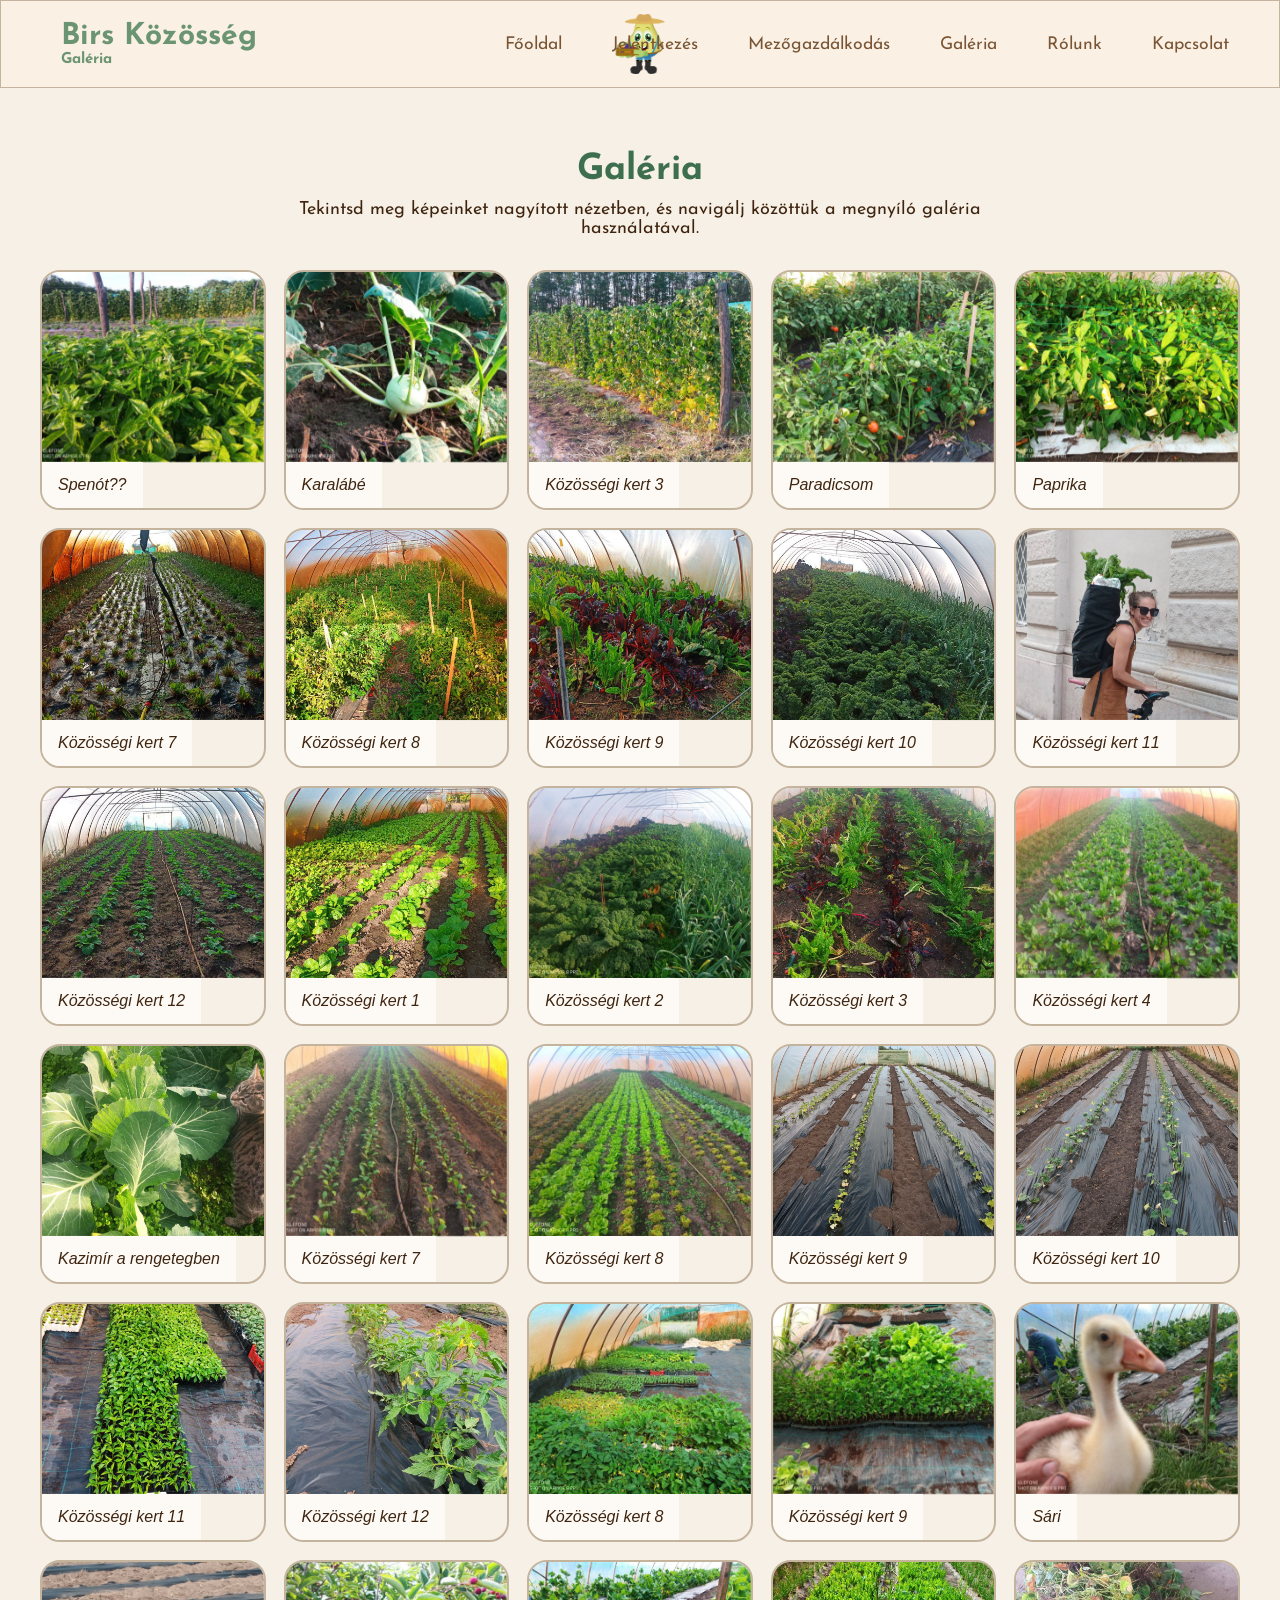
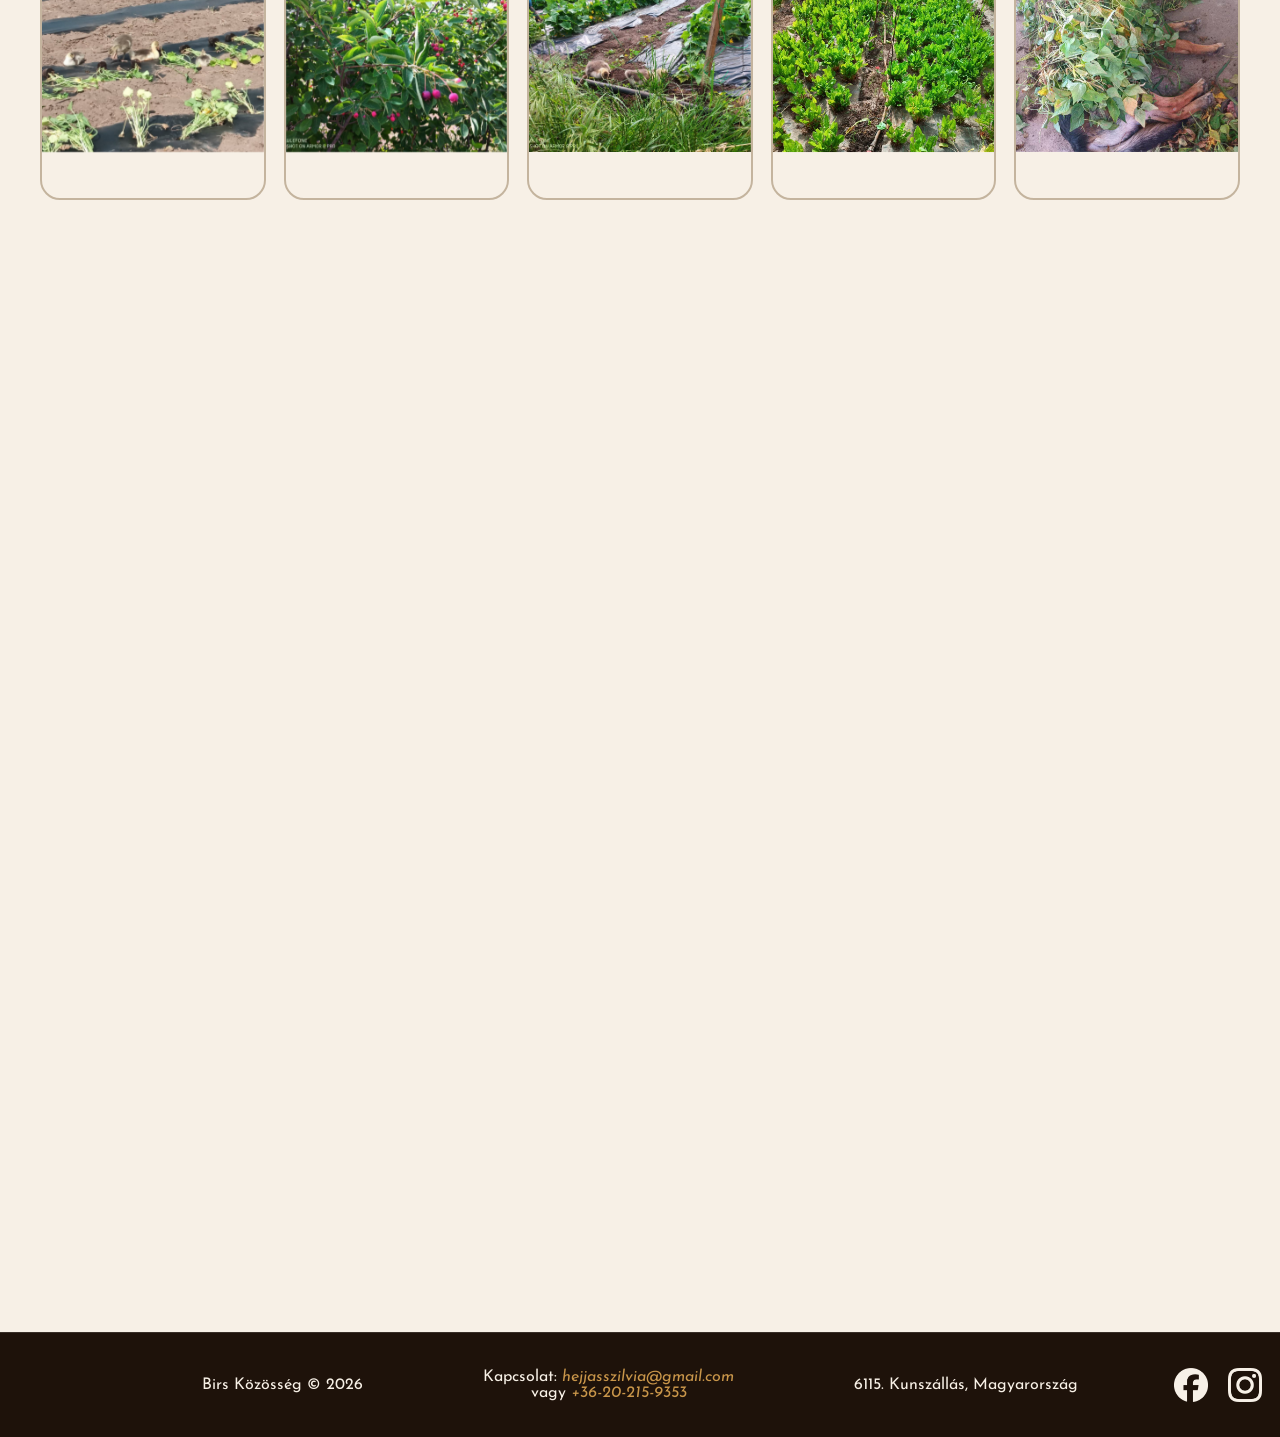
==== commit bc82f916: "METROOO" ====
--- a/galeria.html
+++ b/galeria.html
@@ -98,7 +98,7 @@
                 { src: 'img/14.jpg', caption: 'Közösségi kert 2' },
                 { src: 'img/15.jpg', caption: 'Közösségi kert 3' },
                 { src: 'img/16.jpg', caption: 'Közösségi kert 4' },
-                { src: 'img/17.jpg', caption: 'Közösségi kert 5' },
+                { src: 'img/17.jpg', caption: 'Kazimír a rengetegben' },
                 { src: 'img/18.jpg', caption: 'Közösségi kert 7' },
                 { src: 'img/19.jpg', caption: 'Közösségi kert 8' },
                 { src: 'img/20.jpg', caption: 'Közösségi kert 9' },
--- a/style.css
+++ b/style.css
@@ -12,12 +12,48 @@
     --white: #fdfaf6;
 }
 
+/* Fade-in and slide-up animations */
+@keyframes fadeInUp {
+    from {
+        opacity: 0;
+        transform: translateY(30px);
+    }
+    to {
+        opacity: 1;
+        transform: translateY(0);
+    }
+}
+
+.ease-in {
+    animation: fadeInUp 0.4s ease-in-out forwards;
+}
+
+/* Stagger delays for initial load */
+.ease-in {
+    animation-delay: var(--animation-delay, 0s);
+}
+
 body{
     background-color: var(--cream);
     margin: 0px;
-    /* font-family: 'Cormorant Garamond', serif;
-    font-style: italic; */
     font-family: "Josefin Sans", sans-serif;
+}
+
+.c{
+    font-family: 'Cormorant Garamond', serif;
+    font-style: italic;
+}
+
+::selection {
+    background: var(--clay);
+    color: var(--white);
+    text-shadow:none;
+}
+
+::-moz-selection {
+    background: var(--clay);
+    color: var(--white);
+    text-shadow:none;
 }
 
 header{
@@ -159,11 +195,35 @@
     font-size: 28px;
     font-weight: bold;
     color: var(--bark);
+    margin-bottom: 20px;
+    text-align: center;
+}
+
+.jelentkezes p{
+    font-size: 20px;
+    color: var(--bark);
+    margin-bottom: 10px;
+    text-align: justify;
+}
+
+.rolunk{
+    color: var(--meadow2);
+    
+    max-width: 80%;
+    margin-top: 70px;
+    margin-left: auto;
+    margin-right: auto;
+}
+
+.rolunk h1{
+    font-size: 28px;
+    font-weight: bold;
+    color: var(--bark);
     margin-bottom: 10px;
     text-align: center;
 }
 
-.jelentkezes p{
+.rolunk p{
     font-size: 20px;
     color: var(--bark);
     margin-bottom: 10px;
@@ -300,6 +360,10 @@
     min-height: 42px;
 }
 
+.gallery-next{
+    margin-bottom: 0px;
+}
+
 .gallery-modal button {
     border: none;
     background: rgba(255,255,255,0.14);
@@ -325,6 +389,18 @@
     box-shadow: 0px 0px 20px rgba(0, 0, 0, 0.3);
 }
 
+.googlemap{
+    margin-left: auto;
+    margin-right: auto;
+}
+
+.googlemap iframe {
+    width: 100%;
+    height: 450px;
+    border: 0;
+    box-shadow: 0px 0px 20px rgba(0, 0, 0, 0.3);
+}
+
 .site-footer {
     position: relative;
     margin-top: 60px;
@@ -359,6 +435,10 @@
     height: 34px;
 }
 
+.footer-social a:hover {
+    filter: brightness(0.8) saturate(3);
+}
+
 .footer-social img {
     width: 100%;
     height: 100%;
@@ -395,6 +475,37 @@
     margin: 0 auto;
 }
 
+.cikkek {
+    max-width: 800px;
+    margin: 0 auto;
+    padding: 40px 20px;
+}
+.cikkek h1 {
+    font-size: 28px;
+    color: var(--meadow);
+    margin-bottom: 20px;
+    text-align: center;
+}
+
+.cikkek ul{
+    padding-left: 10px;
+}
+
+.cikkek li{
+    margin-bottom: 15px;
+    text-align: justify;
+}
+.cikkek a{
+    font-size: 18px;
+    text-decoration: none;
+    color: var(--straw);
+    font-weight: bold;
+}
+
+.cikkek a:hover{
+    color: var(--meadow);
+}
+
 @media (max-width: 860px) {
     .gallery-item img {
         height: 160px;
@@ -409,6 +520,8 @@
         padding: 10px 14px;
         font-size: 14px;
     }
+
+
 }
 
 @media (max-width: 600px) {
@@ -422,6 +535,10 @@
         margin-left: auto;
         margin-right: auto;
         width: 25%;
+    }
+
+    .gallery-next{
+        margin-bottom: 110px;
     }
 }
 
@@ -522,9 +639,66 @@
     .kertlat img {
         width: 100%;
     }
-}
-
-
-
-
-
+
+    .googlemap{
+        width: 95%;
+
+        margin-left: auto;
+        margin-right: auto;
+    }
+    .googlemap iframe {
+        height: 350px;
+        border-radius: 15px;
+    }
+
+}
+
+.rolunkimg {
+    display: flex;
+    flex-wrap: wrap;
+    justify-content: center;
+    gap: 20px;
+    max-width: 900px;
+    margin: 40px auto;
+}
+
+.rolunkimg img {
+    width: calc(50% - 10px);
+    max-width: 420px;
+    height: auto;
+    border-radius: 15px;
+    object-fit: cover;
+}
+
+.moved-image {
+    display: flex;
+    justify-content: center;
+    margin-top: 50px;
+}
+
+.moved-image img {
+    width: 100%;
+    max-width: 620px;
+    border-radius: 15px;
+    height: auto;
+    object-fit: cover;
+    display: block;
+}
+
+
+@media (max-width: 680px) {
+    .rolunkimg {
+        flex-direction: column;
+        align-items: center;
+        gap: 14px;
+    }
+
+    .rolunkimg img {
+        width: 100%;
+        max-width: 420px;
+    }
+}
+
+
+
+
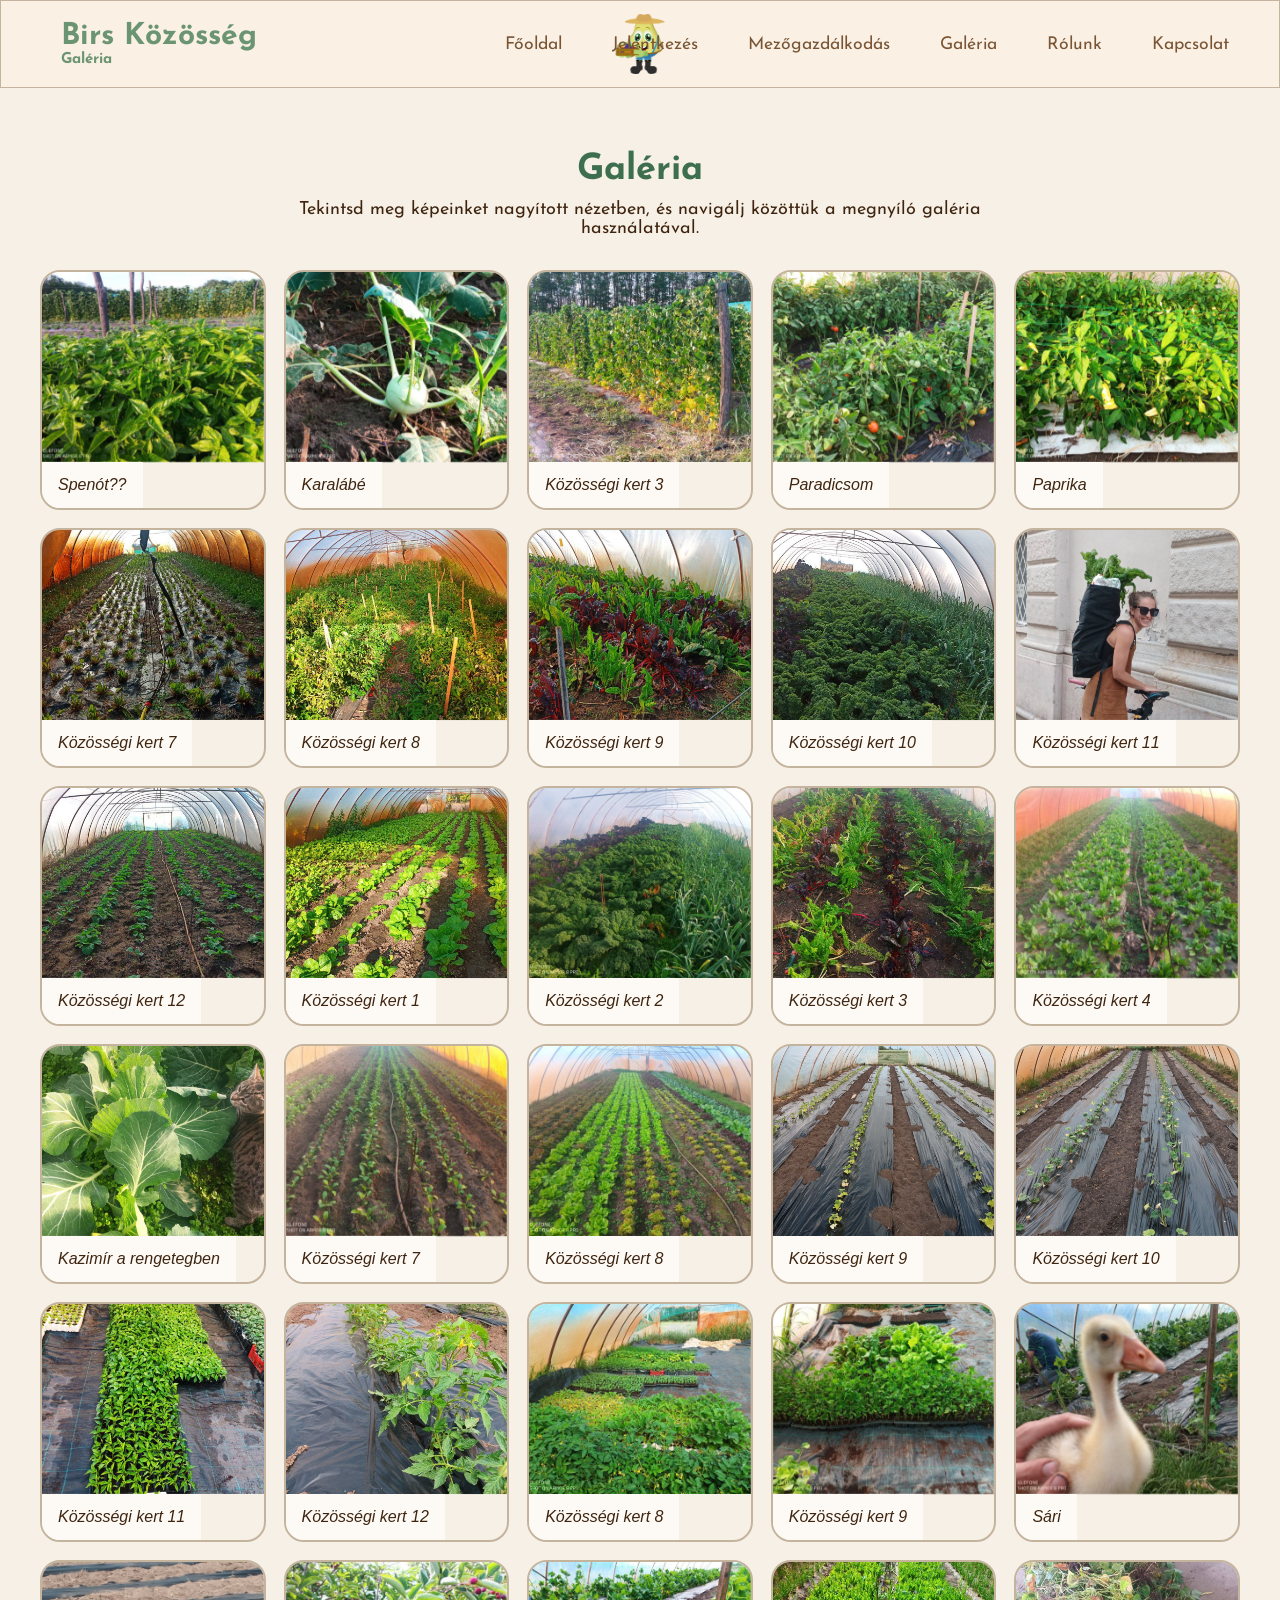
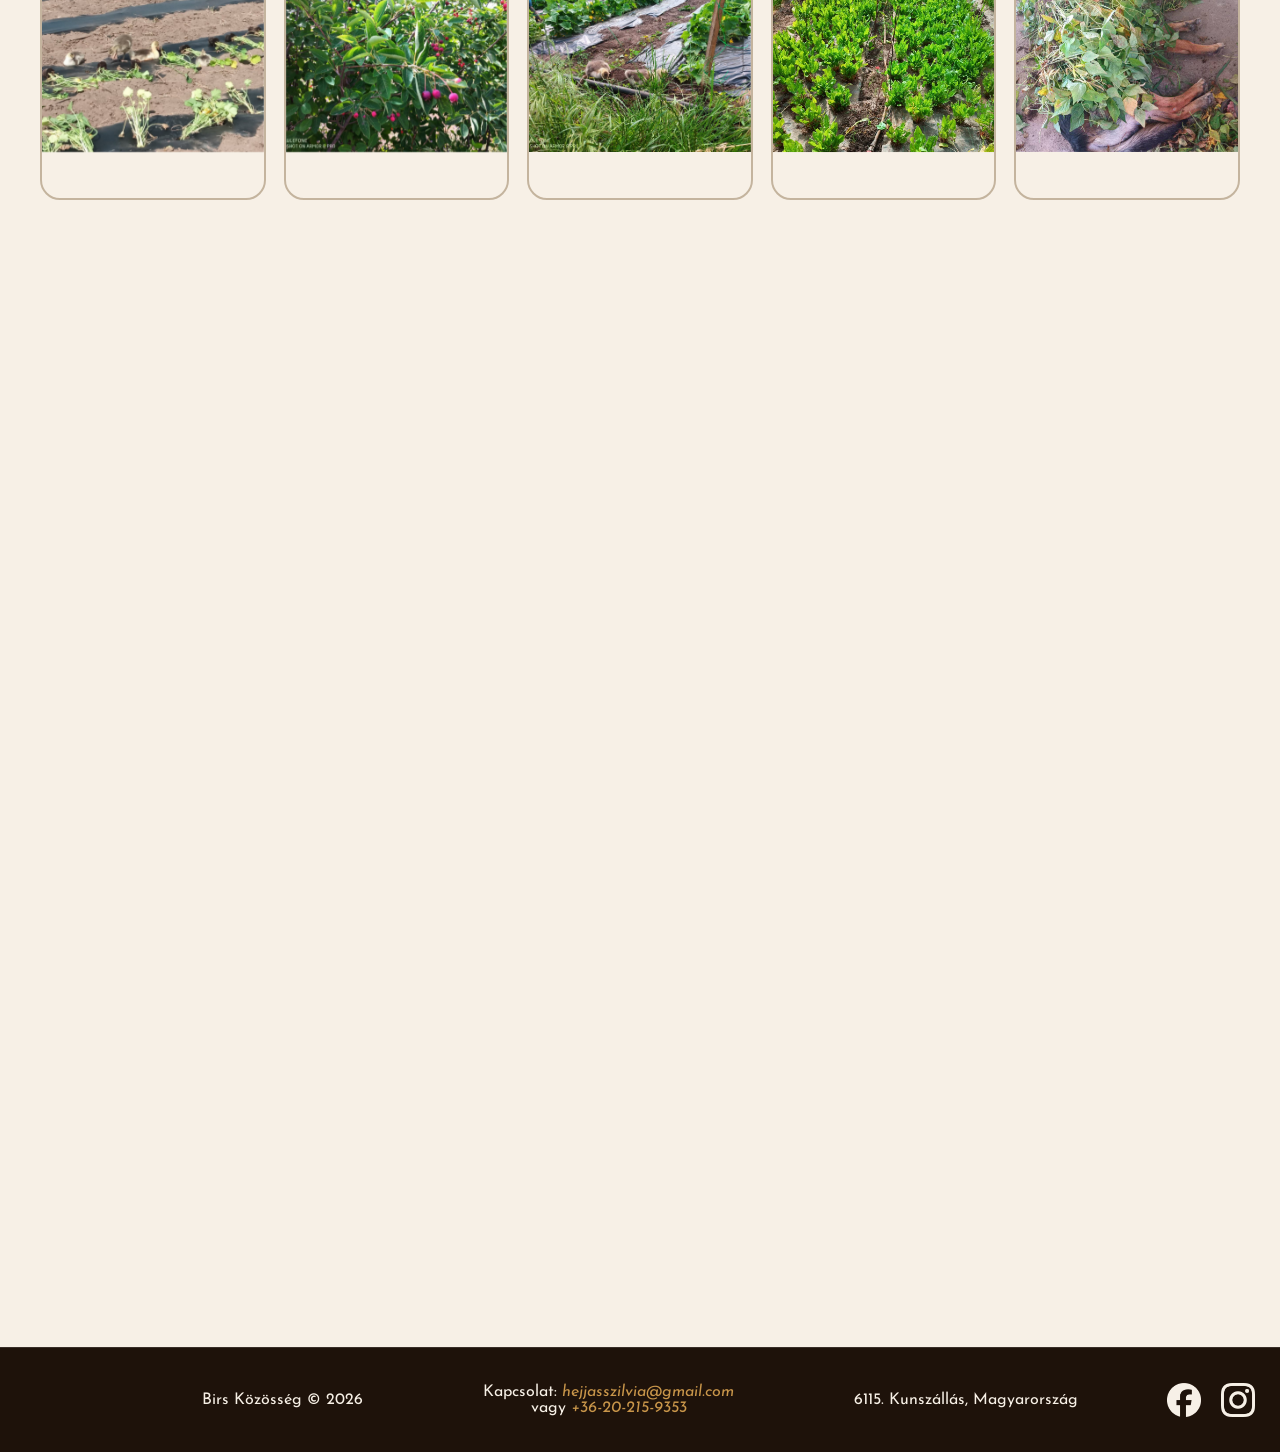
==== commit b3a51ab3: "asd" ====
--- a/galeria.html
+++ b/galeria.html
@@ -53,7 +53,9 @@
         <div class="gallery-modal" id="galleryModal" aria-hidden="true">
             <div class="gallery-modal-backdrop" data-close="true"></div>
             <div class="gallery-modal-content" role="dialog" aria-modal="true" aria-labelledby="galleryModalTitle">
-                <button class="gallery-modal-close" type="button" aria-label="Bezárás">X</button>
+                <button class="gallery-modal-close" type="button" aria-label="Bezárás">
+                    <img src="img/x.png" alt="Bezárás">
+                </button>
                 <img id="galleryModalImage" src="" alt="" />
                 <div class="gallery-modal-controls">
                     <button type="button" class="gallery-prev">Előző</button>
--- a/style.css
+++ b/style.css
@@ -12,7 +12,6 @@
     --white: #fdfaf6;
 }
 
-/* Fade-in and slide-up animations */
 @keyframes fadeInUp {
     from {
         opacity: 0;
@@ -28,10 +27,31 @@
     animation: fadeInUp 0.4s ease-in-out forwards;
 }
 
-/* Stagger delays for initial load */
 .ease-in {
-    animation-delay: var(--animation-delay, 0s);
-}
+    animation-delay:calc(var(--animation-delay, 0s) / 4);
+}
+
+::-webkit-scrollbar {
+  background: var(--dusk);
+  width: 12px;
+  height: 14px;
+}
+
+::-webkit-scrollbar-button {
+  background: var(--bark);
+}
+
+::-webkit-scrollbar-thumb {
+  background: var(--bark);
+  border-radius: 10px;
+}
+
+::-webkit-scrollbar-thumb:hover {
+  border: var(--clay) 3px solid;
+  cursor: pointer;
+}
+
+
 
 body{
     background-color: var(--cream);
@@ -43,6 +63,8 @@
     font-family: 'Cormorant Garamond', serif;
     font-style: italic;
 }
+
+
 
 ::selection {
     background: var(--clay);
@@ -179,13 +201,16 @@
     font-weight: bold;
     text-decoration: none;
     color: var(--bark);
-    transition: .5s cubic-bezier(0.075, 0.82, 0.165, 1);
+}
+
+.atadopontok li a:hover{
+    color: var(--clay);
 }
 
 .jelentkezes{
     color: var(--meadow2);
     
-    max-width: 60%;
+    max-width: 1000px;
     margin-top: 70px;
     margin-left: auto;
     margin-right: auto;
@@ -327,7 +352,7 @@
     max-height: 75vh;
     object-fit: contain;
     border-radius: 20px;
-    background: #000;
+    background: rgba(0, 0, 0, 0.76);
 }
 
 .gallery-modal-close {
@@ -335,14 +360,21 @@
     top: -50px;
     right: -50px;
     background: rgba(255, 255, 255, 0.14);
-    color: var(--cream);
     border: none;
-    font-size: 23px;
     width: 48px;
     height: 48px;
     border-radius: 50%;
     cursor: pointer;
     z-index: 2;
+}
+
+.gallery-modal-close img {
+    width: 120%;
+    height: 120%;
+    transform: translate(-5%, -5%);
+    object-fit: contain;
+    display: block;
+    background: transparent;
 }
 
 .gallery-modal-controls {
@@ -381,8 +413,8 @@
 #leaflet-js-map {
     margin-left: auto;
     margin-right: auto;
-    width: 400px;
-    height: 400px;
+    max-width: 400px;
+    height: 400px;  
     margin-top: 30px;
     margin-bottom: 30px;
     border-radius: 30px;
@@ -402,8 +434,6 @@
 }
 
 .site-footer {
-    position: relative;
-    margin-top: 60px;
     background-color: var(--soil);
     color: var(--cream);
     padding: 20px 18px;
@@ -422,7 +452,7 @@
 .footer-social {
     position: absolute;
     top: 50%;
-    right: 18px;
+    right: 25px;
     transform: translateY(-50%);
     display: flex;
     flex-direction: row;
@@ -448,6 +478,21 @@
 
 .site-footer p:hover {
     color: var(--dusk);
+}
+
+@media (min-width: 1001px) {
+    body {
+        min-height: 100vh;
+        position: relative;
+        padding-bottom:180px;
+    }
+
+    .site-footer {
+        position: absolute;
+        left: 0;
+        right: 0;
+        bottom: 0;
+    }
 }
 
 .kertlat {
@@ -466,7 +511,6 @@
 }
 
 .kertlat img {
-    flex: 1 1 320px;
     max-width: 600px;
     width: 100%;
     border-radius: 15px;
@@ -506,27 +550,150 @@
     color: var(--meadow);
 }
 
+.kapcssocial {
+    display: flex;
+    justify-content: center;
+    gap: 40px;
+    margin-top: 60px;
+    margin-bottom: 60px;
+}
+
+.kapcssocial img {
+    filter: brightness(0.7) invert(0) saturate(6);
+    width: 70px;
+    height: 70px;
+    object-fit: contain;
+    transition: transform 0.3s cubic-bezier(0.075, 0.82, 0.165, 1), filter 0.3s cubic-bezier(0.075, 0.82, 0.165, 1);
+}
+
+.kapcssocial img:hover {
+    filter: brightness(0.8) invert(0) saturate(8);
+}
+
+.mezo{
+    max-width: 1000px;
+    margin: 0 auto;
+    padding: 20px 20px;
+}
+
+.mezo h1 {
+    font-size: 50px;
+    color: var(--meadow);
+    margin-bottom: 45px;
+    text-align: center;
+}
+
+.mezo h2 {
+    font-size: 28px;
+    color: var(--bark);
+    margin-top: 70px;
+    margin-bottom: 30px;
+    text-align: center;
+}
+
+.mezo p {
+    font-size: 24px;
+    color: var(--bark);
+    margin-bottom: 10px;
+    text-align: justify;
+}
+
+.mezo ul {
+    margin-top: 30px;
+    padding-left: 20px;
+}
+
+.mezo li {
+    margin-bottom: 20px;
+    font-size: 20px;
+    color: var(--bark);
+}
+
+.mezo a {
+    color: var(--meadow);
+    text-decoration: none;
+    font-weight: bold;
+    transition: 0.3s cubic-bezier(0.075, 0.82, 0.165, 1);
+    background: transparent;
+    padding: 10px 12px;
+    border-radius: 10px;
+}
+
+.mezo a:hover {
+    background: var(--meadow2);
+    color: var(--sage);
+}
+
+.mezo iframe {
+    margin-top: 30px;
+    margin-bottom: 30px;
+    width: 100%;
+    aspect-ratio: 16 / 9;
+    border: 0;
+    box-shadow: 0px 5px 20px rgba(0, 0, 0, 0.3);
+    border-radius: 15px;
+}
+
+.rolunkimg {
+    display: flex;
+    flex-wrap: wrap;
+    justify-content: center;
+    gap: 20px;
+    max-width: 900px;
+    margin: 40px auto;
+}
+
+.rolunkimg img {
+    width: calc(50% - 10px);
+    max-width: 420px;
+    height: auto;
+    border-radius: 15px;
+    object-fit: cover;
+}
+
+.moved-image {
+    display: flex;
+    justify-content: center;
+    margin-top: 50px;
+}
+
+.moved-image img {
+    width: 100%;
+    max-width: 620px;
+    border-radius: 15px;
+    height: auto;
+    object-fit: cover;
+    display: block;
+}
+
+
 @media (max-width: 860px) {
     .gallery-item img {
         height: 160px;
     }
 
+    .gallery-modal button {
+        padding: 10px 14px;
+        font-size: 14px;
+    }
+
+    .gallery-modal-caption {
+        width: 300%;    
+        transform: translateX(-33.3%);
+    }
+
+
+}
+
+@media (max-width: 600px) {
+    .gallery-grid {
+        grid-template-columns: 1fr;
+    }
+
     .gallery-modal-content {
         width: 100%;
         padding: 16px;
-    }
-
-    .gallery-modal button {
-        padding: 10px 14px;
-        font-size: 14px;
-    }
-
-
-}
-
-@media (max-width: 600px) {
-    .gallery-grid {
-        grid-template-columns: 1fr;
+        transform: translateY(60px);
     }
 
     .gallery-modal-controls {
@@ -540,6 +707,30 @@
     .gallery-next{
         margin-bottom: 110px;
     }
+
+    .gallery-modal-close {
+        top: -40px;
+        right: 15px;
+    }
+
+    .rolunkimg {
+        flex-direction: column;
+        align-items: center;
+        gap: 14px;
+        max-width: 100%;
+        padding: 0 20px;
+        box-sizing: border-box;
+    }
+
+    .rolunkimg img {
+        width: 100%;
+        max-width: none;
+    }
+
+    .mezo h2 {
+        text-align: center;
+    }
+
 }
 
 @media (max-width: 1000px) {
@@ -618,6 +809,7 @@
 
     .site-footer {
         padding: 18px 14px;
+        position: relative;
     }
 
     .site-footer .footer-content {
@@ -626,8 +818,13 @@
     }
 
     .footer-social {
-        gap: 30px;
+        position: absolute;
+        top: 50%;
+        right: 18px;
+        transform: translateY(-50%);
+        gap: 20px;
         flex-direction: column;
+        align-items: center;
     }
 
     .kertlat {
@@ -653,52 +850,6 @@
 
 }
 
-.rolunkimg {
-    display: flex;
-    flex-wrap: wrap;
-    justify-content: center;
-    gap: 20px;
-    max-width: 900px;
-    margin: 40px auto;
-}
-
-.rolunkimg img {
-    width: calc(50% - 10px);
-    max-width: 420px;
-    height: auto;
-    border-radius: 15px;
-    object-fit: cover;
-}
-
-.moved-image {
-    display: flex;
-    justify-content: center;
-    margin-top: 50px;
-}
-
-.moved-image img {
-    width: 100%;
-    max-width: 620px;
-    border-radius: 15px;
-    height: auto;
-    object-fit: cover;
-    display: block;
-}
-
-
-@media (max-width: 680px) {
-    .rolunkimg {
-        flex-direction: column;
-        align-items: center;
-        gap: 14px;
-    }
-
-    .rolunkimg img {
-        width: 100%;
-        max-width: 420px;
-    }
-}
-
-
-
-
+
+
+
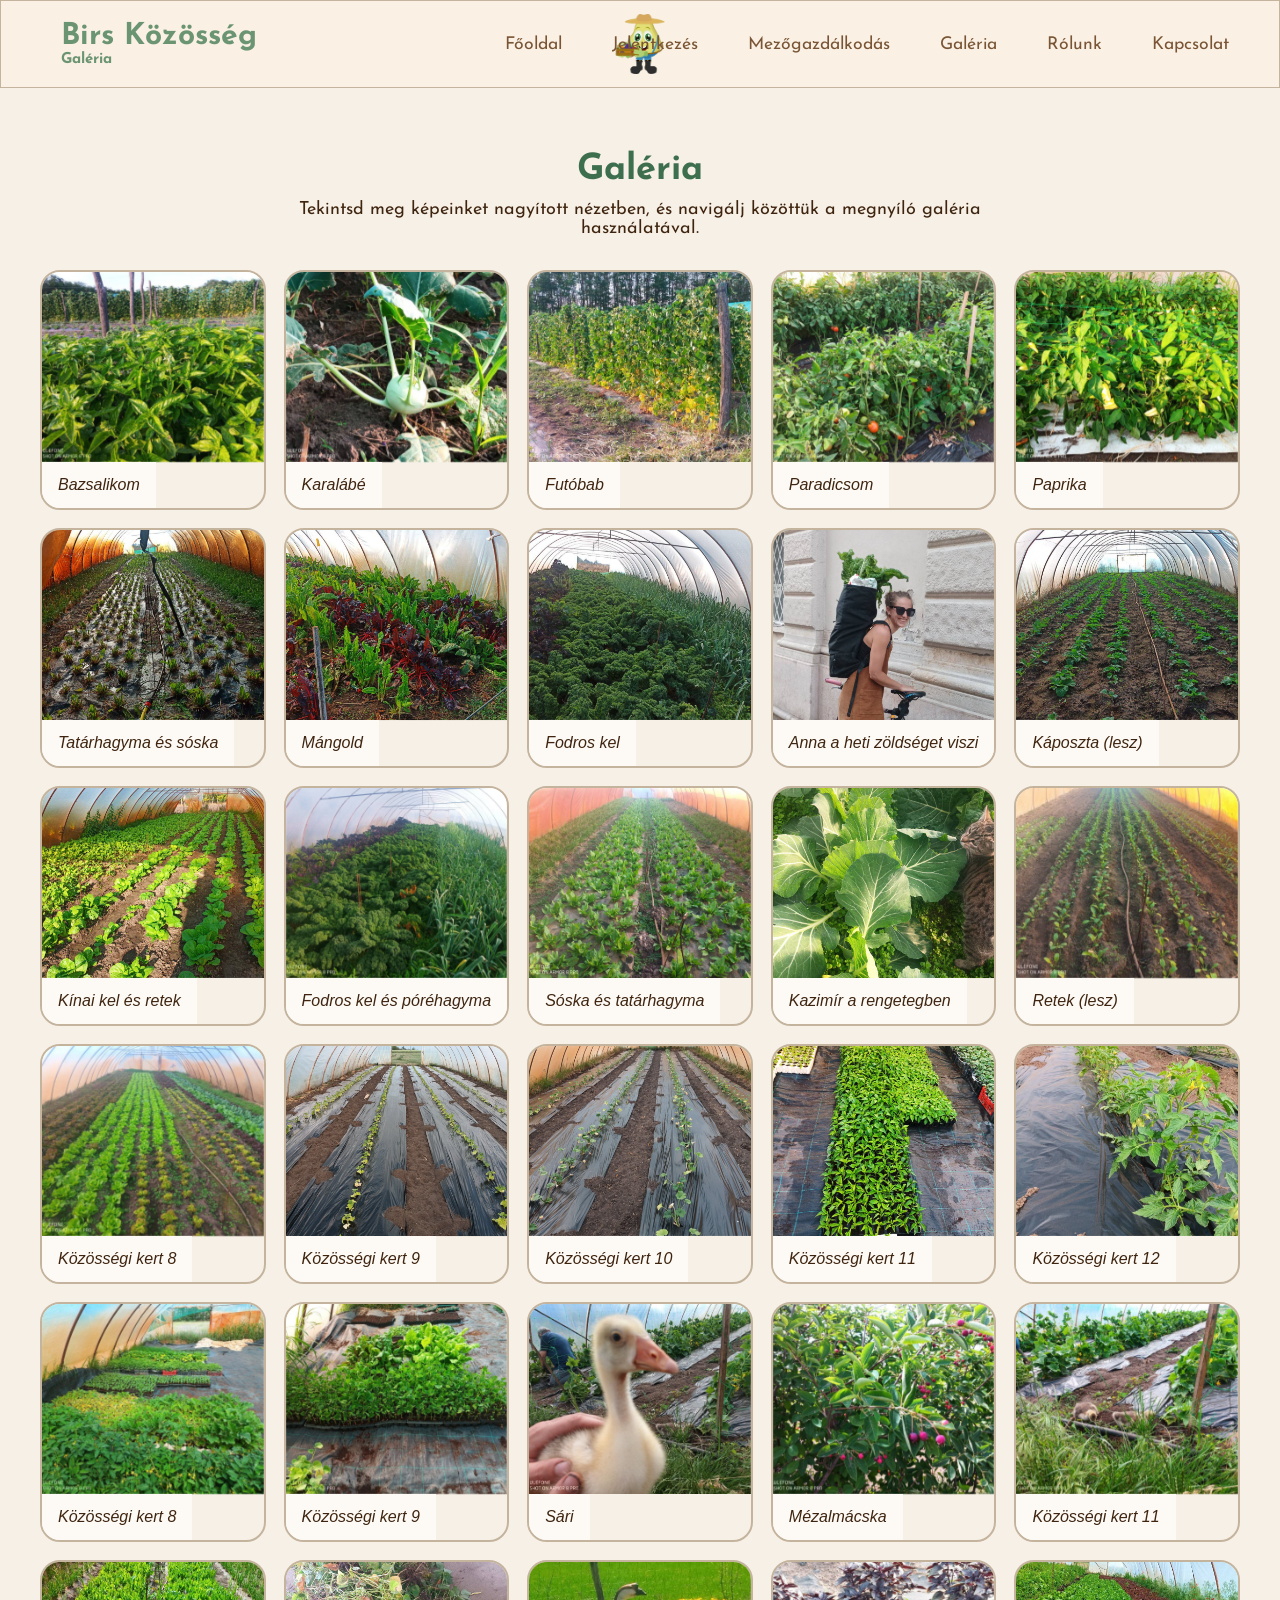
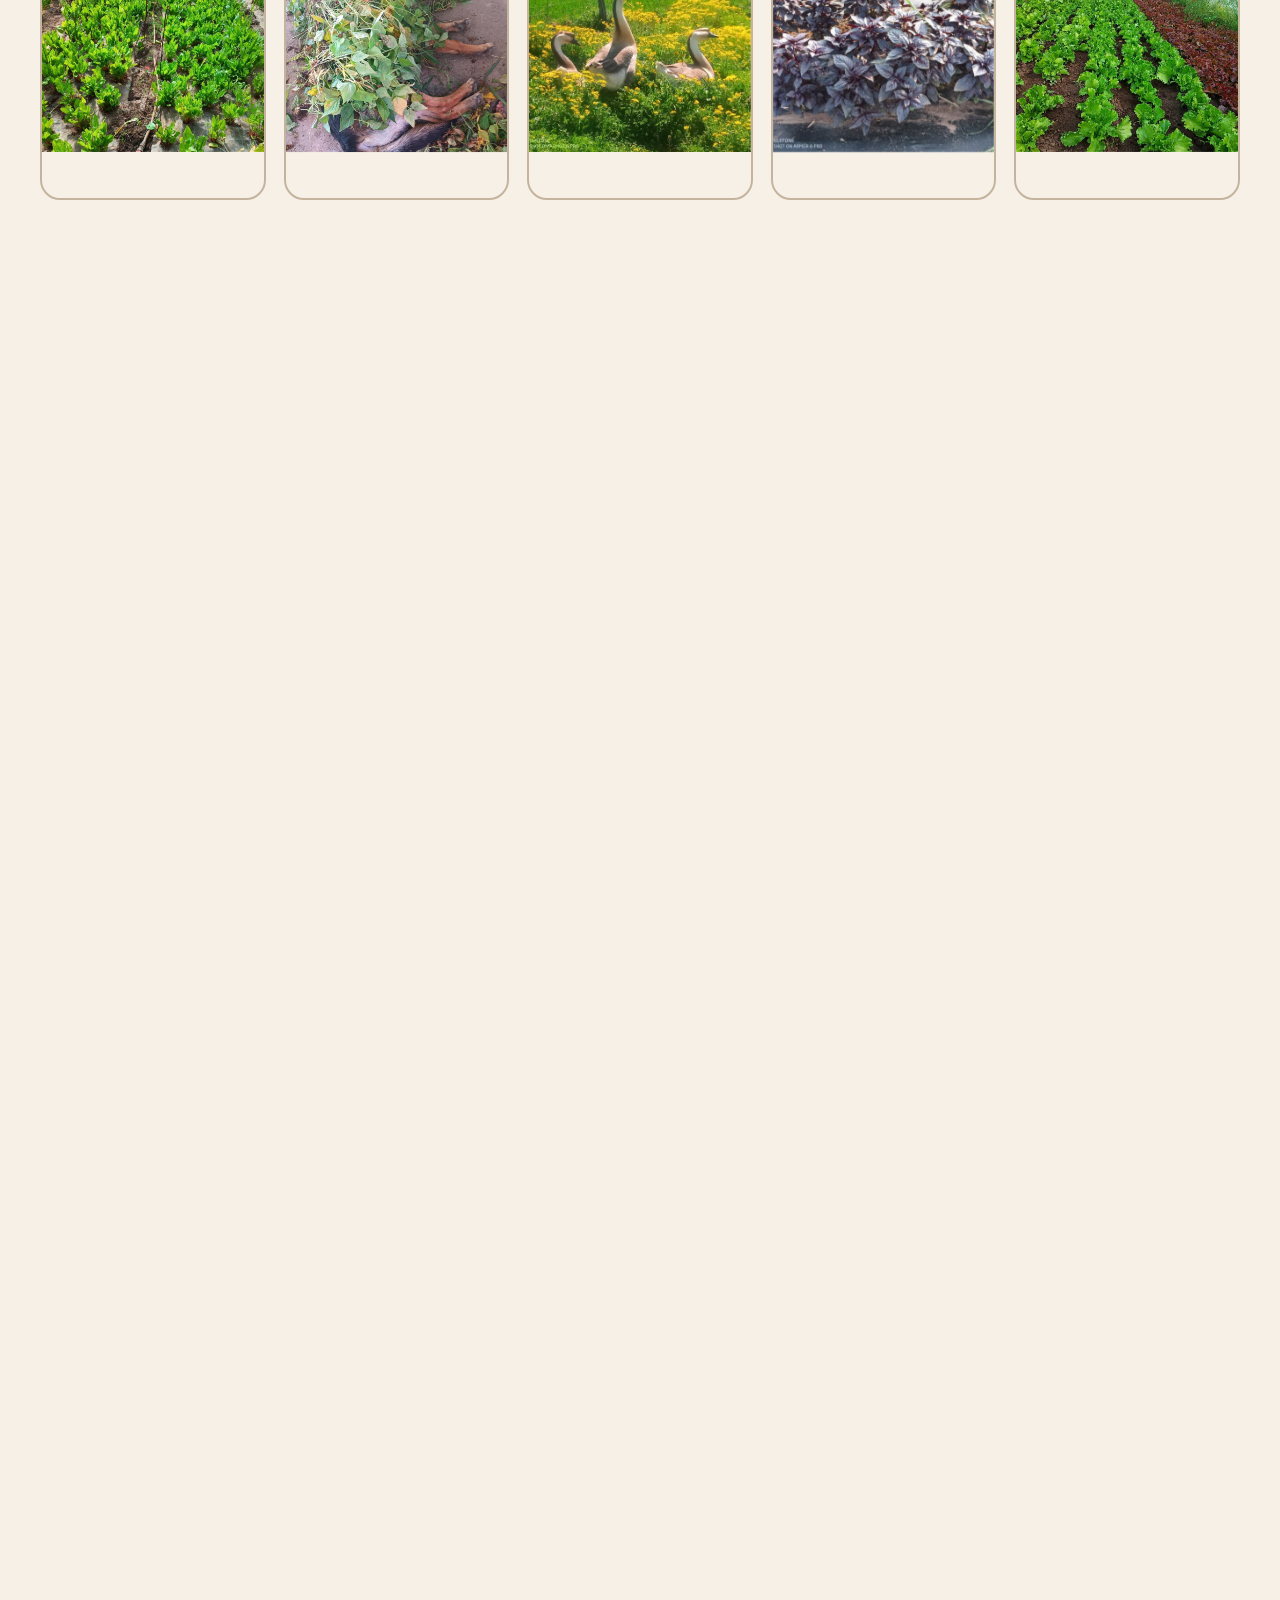
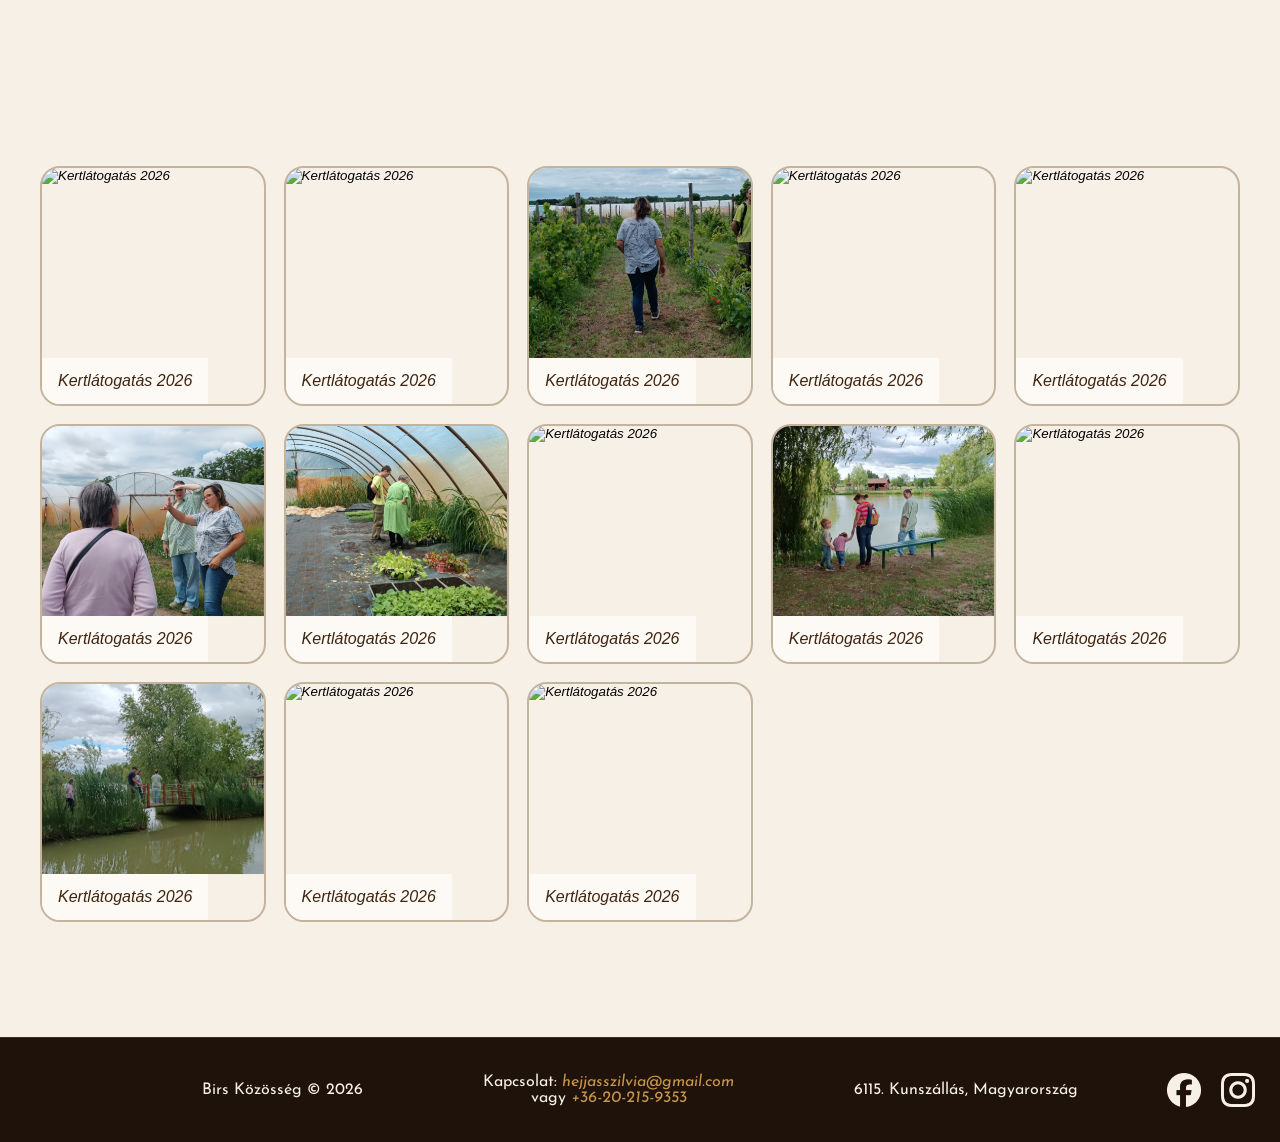
==== commit 18164751: "push push push" ====
--- a/galeria.html
+++ b/galeria.html
@@ -85,23 +85,22 @@
     <script>
         (function () {
             const galleryImages = [
-                { src: 'img/1.jpg', caption: 'Spenót??' },
+                { src: 'img/1.jpg', caption: 'Bazsalikom' },
                 { src: 'img/2.jpg', caption: 'Karalábé' },
-                { src: 'img/3.jpg', caption: 'Közösségi kert 3' },
+                { src: 'img/3.jpg', caption: 'Futóbab' },
                 { src: 'img/4.jpg', caption: 'Paradicsom' },
                 { src: 'img/5.jpg', caption: 'Paprika' },
-                { src: 'img/7.jpg', caption: 'Közösségi kert 7' },
-                { src: 'img/8.jpg', caption: 'Közösségi kert 8' },
-                { src: 'img/9.jpg', caption: 'Közösségi kert 9' },
-                { src: 'img/10.jpg', caption: 'Közösségi kert 10' },
-                { src: 'img/11.jpg', caption: 'Közösségi kert 11' },
-                { src: 'img/12.jpg', caption: 'Közösségi kert 12' },
-                { src: 'img/13.jpg', caption: 'Közösségi kert 1' },
-                { src: 'img/14.jpg', caption: 'Közösségi kert 2' },
-                { src: 'img/15.jpg', caption: 'Közösségi kert 3' },
-                { src: 'img/16.jpg', caption: 'Közösségi kert 4' },
+                { src: 'img/7.jpg', caption: 'Tatárhagyma és sóska' },
+                
+                { src: 'img/9.jpg', caption: 'Mángold' },
+                { src: 'img/10.jpg', caption: 'Fodros kel' },
+                { src: 'img/11.jpg', caption: 'Anna a heti zöldséget viszi' },
+                { src: 'img/12.jpg', caption: 'Káposzta (lesz)' },
+                { src: 'img/13.jpg', caption: 'Kínai kel és retek' },
+                { src: 'img/14.jpg', caption: 'Fodros kel és póréhagyma' },
+                { src: 'img/16.jpg', caption: 'Sóska és tatárhagyma' },
                 { src: 'img/17.jpg', caption: 'Kazimír a rengetegben' },
-                { src: 'img/18.jpg', caption: 'Közösségi kert 7' },
+                { src: 'img/18.jpg', caption: 'Retek (lesz)' },
                 { src: 'img/19.jpg', caption: 'Közösségi kert 8' },
                 { src: 'img/20.jpg', caption: 'Közösségi kert 9' },
                 { src: 'img/21.jpg', caption: 'Közösségi kert 10' },
@@ -110,13 +109,46 @@
                 { src: 'img/24.jpg', caption: 'Közösségi kert 8' },
                 { src: 'img/25.jpg', caption: 'Közösségi kert 9' },
                 { src: 'img/26.jpg', caption: 'Sári' },
-                { src: 'img/27.jpg', caption: 'Libák palántálnak' },
                 { src: 'img/28.jpg', caption: 'Mézalmácska' },
                 { src: 'img/29.jpg', caption: 'Közösségi kert 11' },
                 { src: 'img/30.jpg', caption: 'Közösségi kert 12' },
                 { src: 'img/31.jpg', caption: 'Takaró' },
                 { src: 'img/32.jpg', caption: 'Libucik' },
-                { src: 'img/k1.jpg', caption: 'Kertlátogatás 2025' },
+                { src: 'img/33.jpg', caption: 'Közösségi kert 12' },
+                { src: 'img/34.jpg', caption: 'Közösségi kert 12' },
+                { src: 'img/35.jpg', caption: 'Közösségi kert 12' },
+                { src: 'img/36.jpg', caption: 'Közösségi kert 12' },
+                { src: 'img/37.jpg', caption: 'Közösségi kert 12' },
+                { src: 'img/38.jpg', caption: 'Közösségi kert 12' },
+                { src: 'img/39.jpg', caption: 'Közösségi kert 12' },
+                { src: 'img/40.jpg', caption: 'Közösségi kert 12' },
+                { src: 'img/41.jpg', caption: 'Közösségi kert 12' },
+                { src: 'img/42.jpg', caption: 'Közösségi kert 12' },
+                { src: 'img/43.jpg', caption: 'Közösségi kert 12' },
+                { src: 'img/44.jpg', caption: 'Közösségi kert 12' },
+                { src: 'img/45.jpg', caption: 'Közösségi kert 12' },
+                { src: 'img/46.jpg', caption: 'Közösségi kert 12' },
+                { src: 'img/47.jpg', caption: 'Közösségi kert 12' },
+                { src: 'img/48.jpg', caption: 'Közösségi kert 12' },
+                { src: 'img/49.jpg', caption: 'Közösségi kert 12' },
+                { src: 'img/50.jpg', caption: 'Közösségi kert 12' },
+                { src: 'img/51.jpg', caption: 'Közösségi kert 12' },
+                { src: 'img/52.jpg', caption: 'Közösségi kert 12' },
+                { src: 'img/53.jpg', caption: 'Közösségi kert 12' },
+                { src: 'img/54.jpg', caption: 'Közösségi kert 12' },
+                { src: 'img/55.jpg', caption: 'Közösségi kert 12' },
+                { src: 'img/56.jpg', caption: 'Közösségi kert 12' },
+                { src: 'img/57.jpg', caption: 'Közösségi kert 12' },
+                { src: 'img/58.jpg', caption: 'Közösségi kert 12' },
+                { src: 'img/59.jpg', caption: 'Közösségi kert 12' },
+                { src: 'img/60.jpg', caption: 'Közösségi kert 12' },
+                
+                
+                
+
+
+                { src: 'img/csomag.jpg', caption: 'Egy csomag' },
+                { src: 'img/k1.jpg', caption: 'Kertlátogatás 2025'},
                 { src: 'img/k2.jpg', caption: 'Kertlátogatás 2025' },
                 { src: 'img/k3.jpg', caption: 'Kertlátogatás 2025' },
                 { src: 'img/kt1.jpg', caption: 'Kertlátogatás 2026' },
--- a/style.css
+++ b/style.css
@@ -28,7 +28,7 @@
 }
 
 .ease-in {
-    animation-delay:calc(var(--animation-delay, 0s) / 4);
+    animation-delay:calc(var(--animation-delay, 0s) / 5);
 }
 
 ::-webkit-scrollbar {
@@ -253,6 +253,11 @@
     color: var(--bark);
     margin-bottom: 10px;
     text-align: justify;
+}
+
+.rolunk a:any-link{
+    color: var(--meadow2);
+    text-decoration: none;
 }
 
 .gallery-section {
@@ -634,6 +639,19 @@
     border-radius: 15px;
 }
 
+.mezo img{
+    margin-top: 30px;
+    margin-bottom: 30px;
+    width: 100%;
+    max-width: 600px;
+    height: auto;
+    border-radius: 15px;
+    display: block;
+    margin-left: auto;
+    margin-right: auto;
+    box-shadow: 5px 5px 20px rgba(0, 0, 0, 0.3);
+}
+
 .rolunkimg {
     display: flex;
     flex-wrap: wrap;
@@ -664,6 +682,25 @@
     height: auto;
     object-fit: cover;
     display: block;
+}
+
+.home {
+    max-width: 1200px;
+    margin: 0 auto;
+    padding: 40px 20px;
+    text-align: center;
+}
+
+.home h1 {
+    font-size: 36px;
+    color: var(--meadow);
+    margin-bottom: 20px;
+}
+
+.home p {
+    font-size: 20px;
+    color: var(--bark);
+
 }
 
 
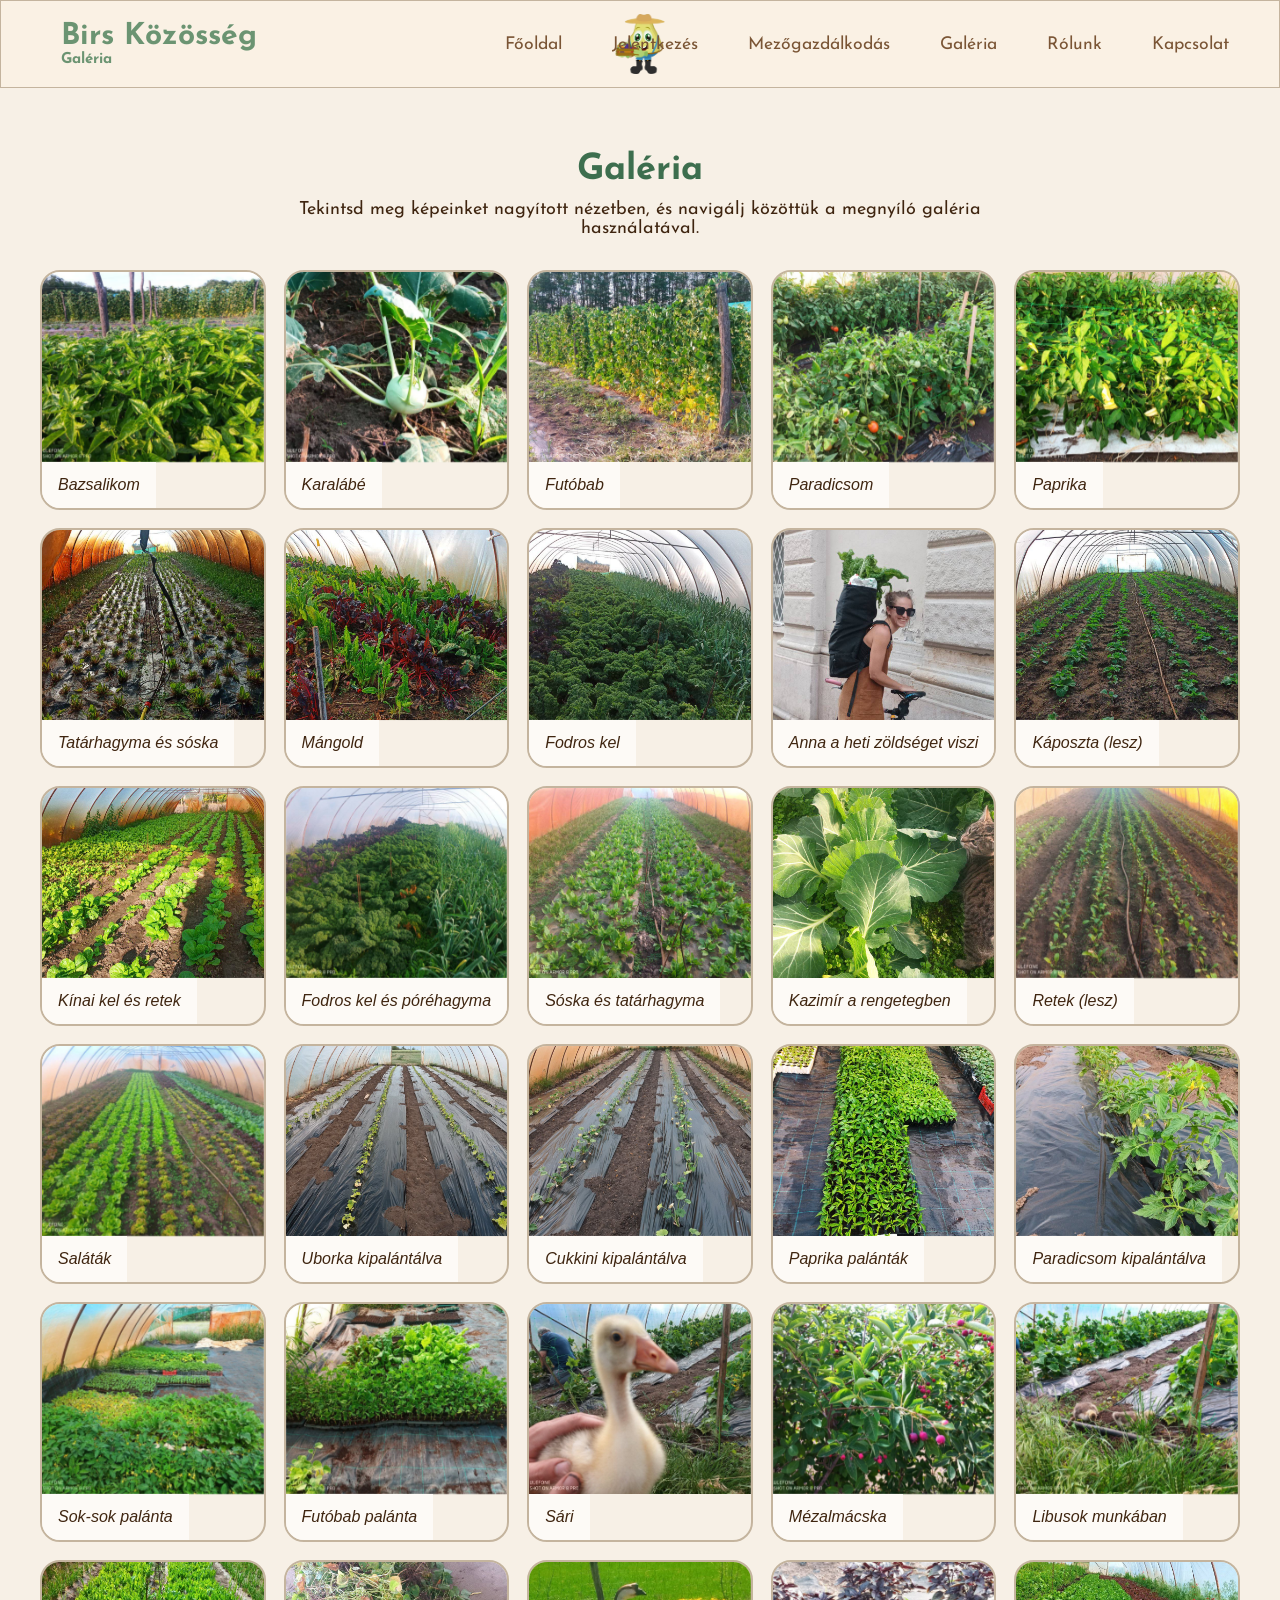
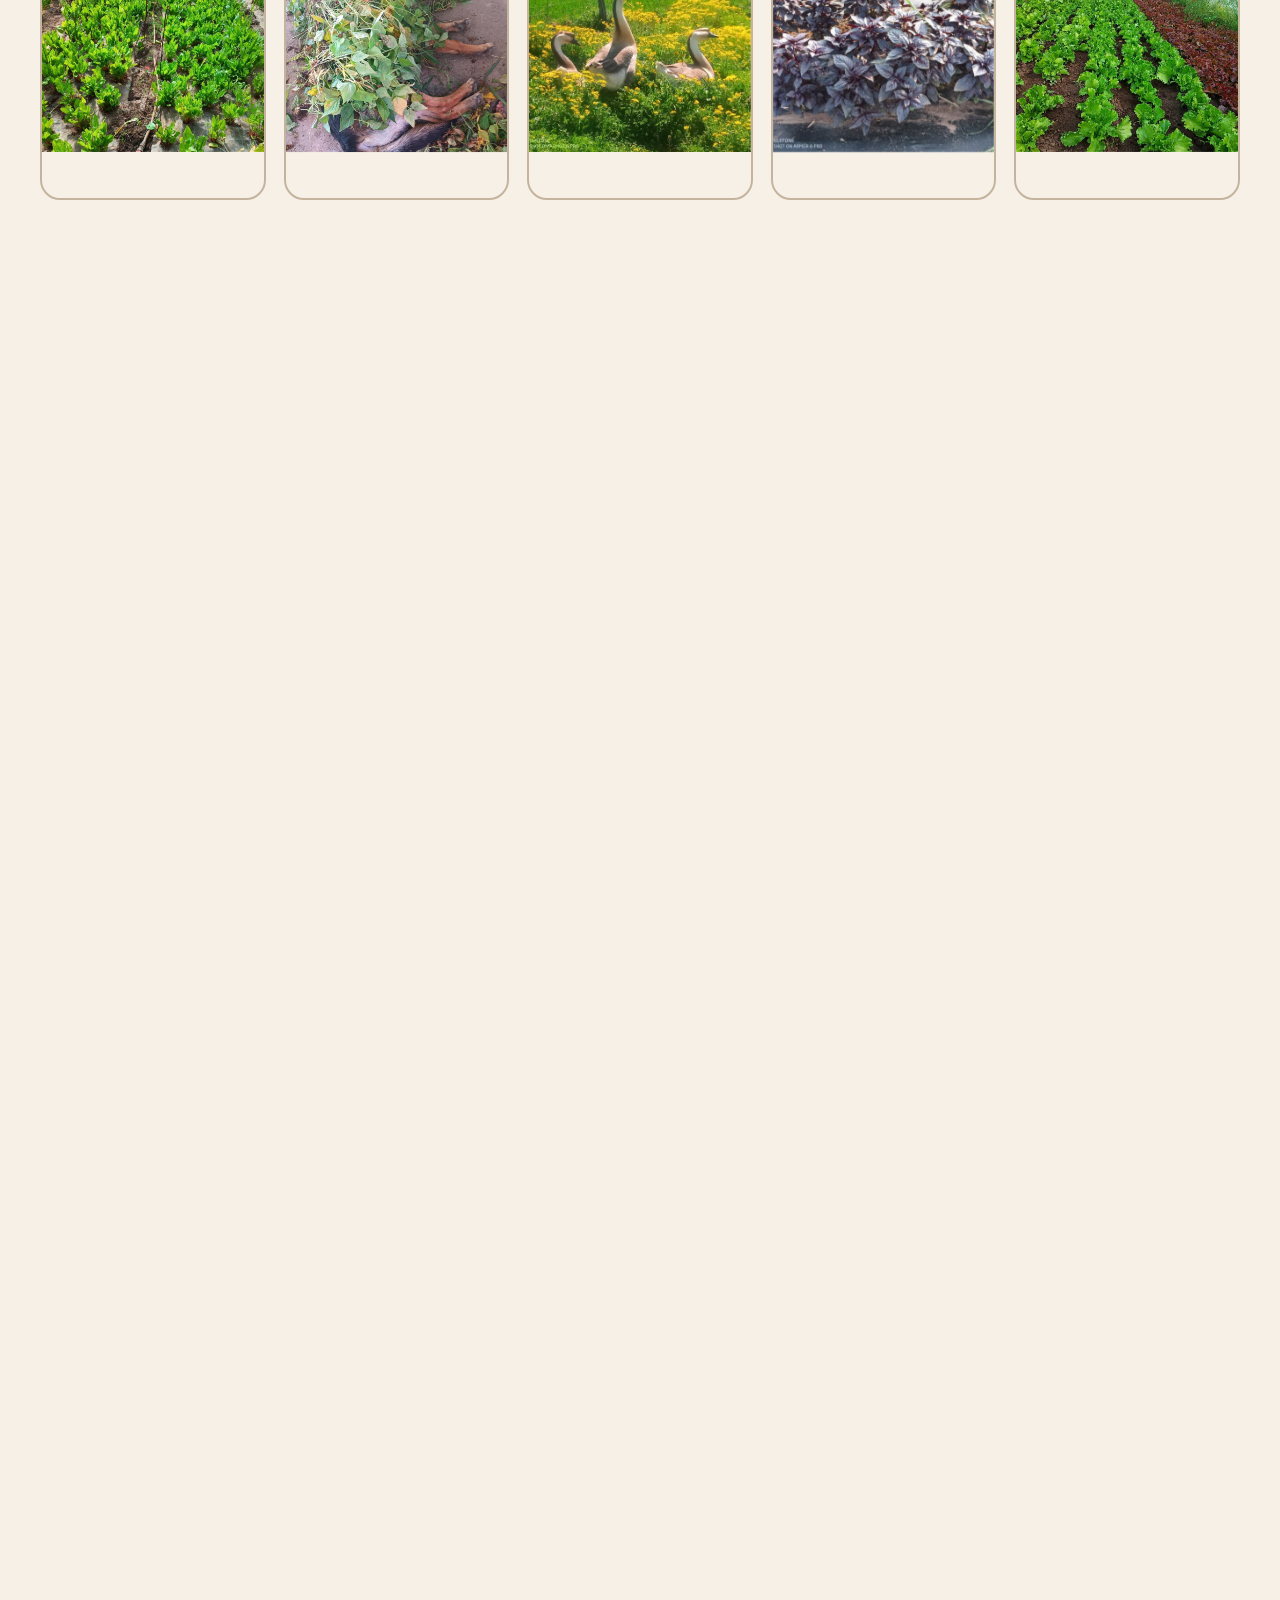
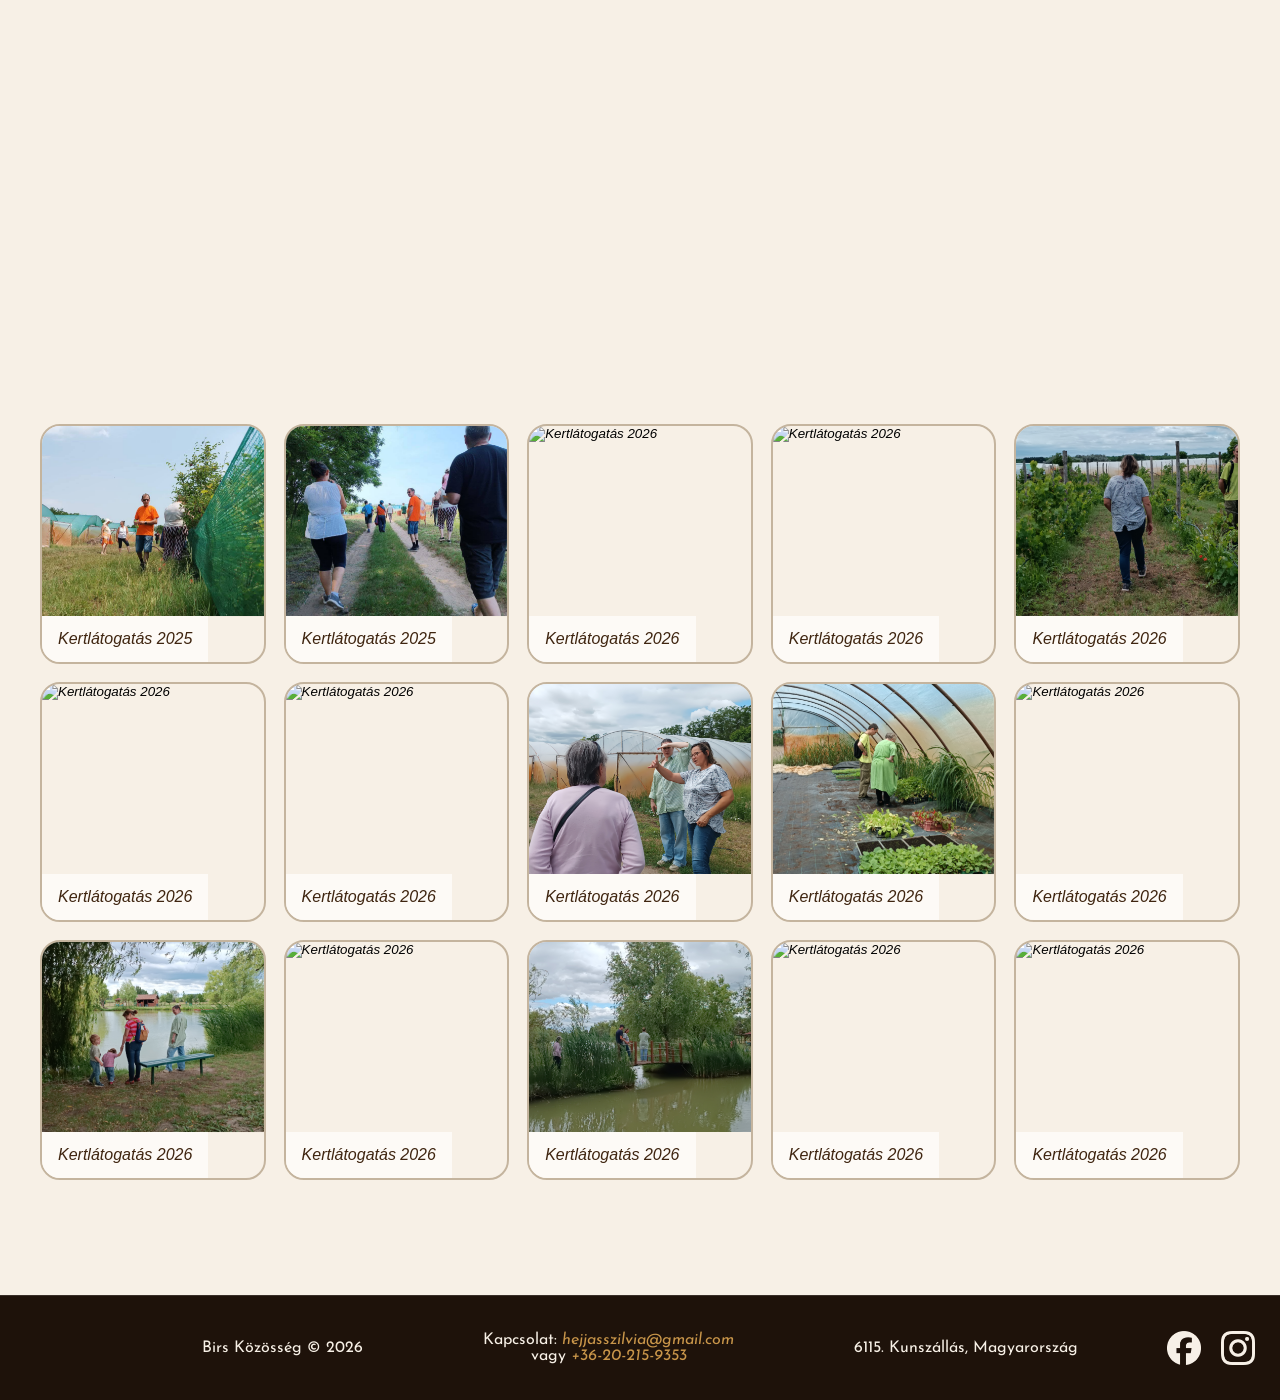
==== commit b4da4201: "kesz , mar csak emailt kel la tudatosonkak" ====
--- a/galeria.html
+++ b/galeria.html
@@ -101,47 +101,55 @@
                 { src: 'img/16.jpg', caption: 'Sóska és tatárhagyma' },
                 { src: 'img/17.jpg', caption: 'Kazimír a rengetegben' },
                 { src: 'img/18.jpg', caption: 'Retek (lesz)' },
-                { src: 'img/19.jpg', caption: 'Közösségi kert 8' },
-                { src: 'img/20.jpg', caption: 'Közösségi kert 9' },
-                { src: 'img/21.jpg', caption: 'Közösségi kert 10' },
-                { src: 'img/22.jpg', caption: 'Közösségi kert 11' },
-                { src: 'img/23.jpg', caption: 'Közösségi kert 12' },
-                { src: 'img/24.jpg', caption: 'Közösségi kert 8' },
-                { src: 'img/25.jpg', caption: 'Közösségi kert 9' },
+                { src: 'img/19.jpg', caption: 'Saláták' },
+                { src: 'img/20.jpg', caption: 'Uborka kipalántálva' },
+                { src: 'img/21.jpg', caption: 'Cukkini kipalántálva' },
+                { src: 'img/22.jpg', caption: 'Paprika palánták' },
+                { src: 'img/23.jpg', caption: 'Paradicsom kipalántálva' },
+                { src: 'img/24.jpg', caption: 'Sok-sok palánta' },
+                { src: 'img/25.jpg', caption: 'Futóbab palánta' },
                 { src: 'img/26.jpg', caption: 'Sári' },
                 { src: 'img/28.jpg', caption: 'Mézalmácska' },
-                { src: 'img/29.jpg', caption: 'Közösségi kert 11' },
-                { src: 'img/30.jpg', caption: 'Közösségi kert 12' },
+                { src: 'img/29.jpg', caption: 'Libusok munkában' },
+                { src: 'img/30.jpg', caption: 'Tatárhagyma és Sóska' },
                 { src: 'img/31.jpg', caption: 'Takaró' },
                 { src: 'img/32.jpg', caption: 'Libucik' },
-                { src: 'img/33.jpg', caption: 'Közösségi kert 12' },
-                { src: 'img/34.jpg', caption: 'Közösségi kert 12' },
-                { src: 'img/35.jpg', caption: 'Közösségi kert 12' },
-                { src: 'img/36.jpg', caption: 'Közösségi kert 12' },
-                { src: 'img/37.jpg', caption: 'Közösségi kert 12' },
-                { src: 'img/38.jpg', caption: 'Közösségi kert 12' },
-                { src: 'img/39.jpg', caption: 'Közösségi kert 12' },
-                { src: 'img/40.jpg', caption: 'Közösségi kert 12' },
-                { src: 'img/41.jpg', caption: 'Közösségi kert 12' },
-                { src: 'img/42.jpg', caption: 'Közösségi kert 12' },
-                { src: 'img/43.jpg', caption: 'Közösségi kert 12' },
-                { src: 'img/44.jpg', caption: 'Közösségi kert 12' },
-                { src: 'img/45.jpg', caption: 'Közösségi kert 12' },
-                { src: 'img/46.jpg', caption: 'Közösségi kert 12' },
-                { src: 'img/47.jpg', caption: 'Közösségi kert 12' },
-                { src: 'img/48.jpg', caption: 'Közösségi kert 12' },
-                { src: 'img/49.jpg', caption: 'Közösségi kert 12' },
-                { src: 'img/50.jpg', caption: 'Közösségi kert 12' },
-                { src: 'img/51.jpg', caption: 'Közösségi kert 12' },
-                { src: 'img/52.jpg', caption: 'Közösségi kert 12' },
-                { src: 'img/53.jpg', caption: 'Közösségi kert 12' },
-                { src: 'img/54.jpg', caption: 'Közösségi kert 12' },
-                { src: 'img/55.jpg', caption: 'Közösségi kert 12' },
-                { src: 'img/56.jpg', caption: 'Közösségi kert 12' },
-                { src: 'img/57.jpg', caption: 'Közösségi kert 12' },
-                { src: 'img/58.jpg', caption: 'Közösségi kert 12' },
-                { src: 'img/59.jpg', caption: 'Közösségi kert 12' },
-                { src: 'img/60.jpg', caption: 'Közösségi kert 12' },
+                { src: 'img/33.jpg', caption: 'Bazsalikom' },
+                { src: 'img/34.jpg', caption: 'Jégsaláta' },
+                { src: 'img/35.jpg', caption: 'Fejessaláta' },
+                { src: 'img/36.jpg', caption: 'Tökpalántálás' },
+                { src: 'img/37.jpg', caption: 'Tavaszi kis csomag' },
+                { src: 'img/38.jpg', caption: 'Spenót' },
+                { src: 'img/39.jpg', caption: 'Retek' },
+                { src: 'img/40.jpg', caption: 'Új fóliák' },
+                { src: 'img/41.jpg', caption: 'Új fóliák' },
+                { src: 'img/42.jpg', caption: 'Fóliák' },
+                { src: 'img/43.jpg', caption: 'Kápia paprika' },
+                { src: 'img/44.jpg', caption: 'Uborka' },
+                { src: 'img/45.jpg', caption: 'Póréhagyma' },
+                { src: 'img/46.jpg', caption: 'Padlizsán' },
+                { src: 'img/47.jpg', caption: 'Barack és szőlő dobozban' },
+                { src: 'img/48.jpg', caption: 'Csícsóka' },
+                { src: 'img/49.jpg', caption: 'Levendula' },
+                { src: 'img/50.jpg', caption: 'Őszibarack' },
+                { src: 'img/51.jpg', caption: 'Cukkini' },
+                { src: 'img/52.jpg', caption: 'Patiszon (csillagtök)' },
+                { src: 'img/53.jpg', caption: 'Káposztatök' },
+                { src: 'img/54.jpg', caption: 'Paprika' },
+                { src: 'img/55.jpg', caption: 'Petrezselyem zöld' },
+                { src: 'img/56.jpg', caption: 'Mizuna' },
+                { src: 'img/57.jpg', caption: 'Kínai kel' },
+                { src: 'img/58.jpg', caption: 'Libák a fagyban' },
+                { src: 'img/59.jpg', caption: 'Téli fa' },
+                { src: 'img/60.jpg', caption: 'Cukkini elkészítés' },
+                { src: 'img/61.jpg', caption: 'Cseresznye' },
+                { src: 'img/62.jpg', caption: 'Kapálás' },
+                { src: 'img/15.jpg', caption: 'Hófödte fólia' },
+                { src: 'img/63.jpg', caption: 'Gyümölcsös télen' },
+                { src: 'img/64.jpg', caption: 'Gyümölcsös ősszel' },
+                { src: 'img/65.jpg', caption: 'Kínai kel' },
+                { src: 'img/66.jpg', caption: 'Fodros kel' },
+
                 
                 
                 
